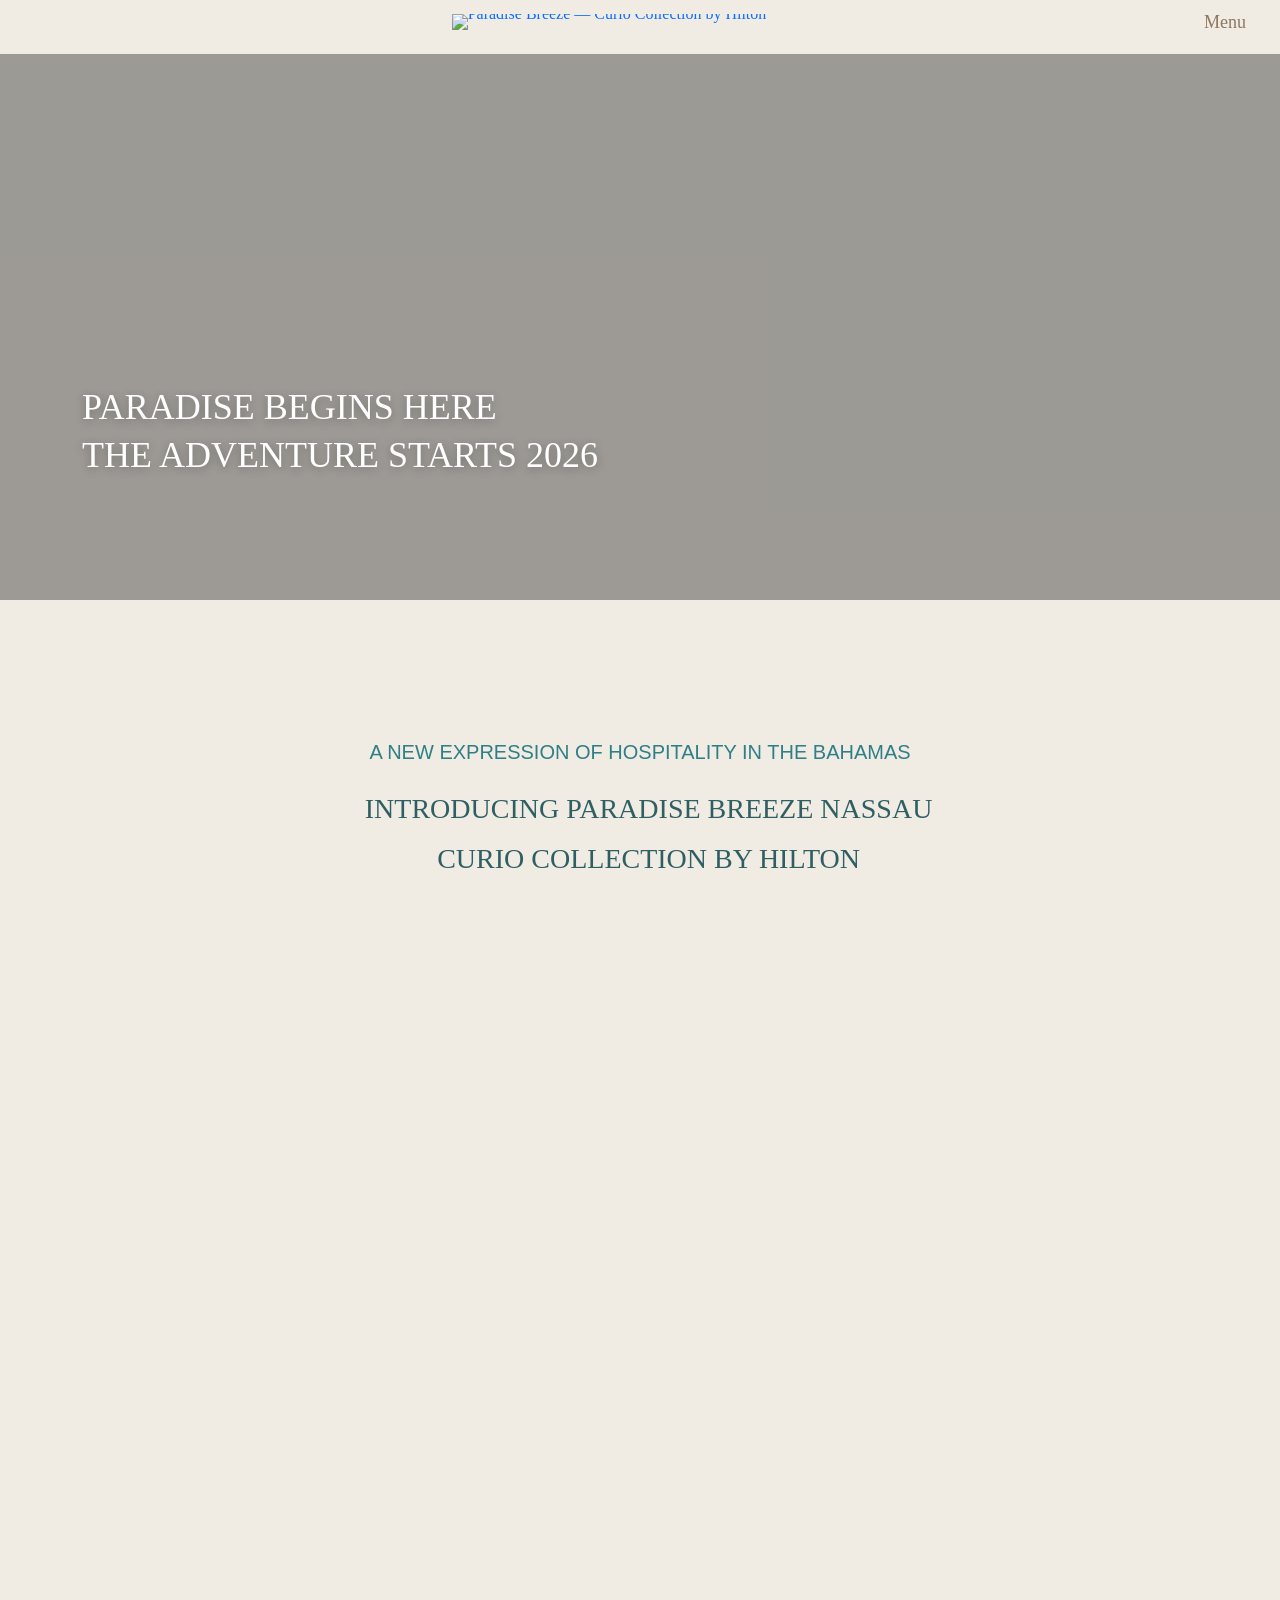
==== files/index.html @ acf9ae2b "fixed all" ====
<!DOCTYPE html>
<html lang="en">

<head>
    <meta charset="UTF-8">
    <meta name="viewport" content="width=device-width, initial-scale=1.0">
    <title>Paradise Breeze Nassau</title>

    <link href="https://cdn.jsdelivr.net/npm/bootstrap@5.3.0/dist/css/bootstrap.min.css" rel="stylesheet">
    <link href="https://cdn.jsdelivr.net/npm/bootstrap-icons@1.11.3/font/bootstrap-icons.css" rel="stylesheet">

    <link rel="preconnect" href="https://fonts.googleapis.com">
    <link rel="preconnect" href="https://fonts.gstatic.com" crossorigin>
    <link
        href="https://fonts.googleapis.com/css2?family=Cinzel:wght@400;700&family=Lato:wght@300;400;700&family=Playfair+Display:ital,wght@0,400;0,600;1,400&display=swap"
        rel="stylesheet">
    <link href="https://fonts.googleapis.com/css2?family=Public+Sans:wght@400;600&display=swap" rel="stylesheet">
    <link rel="stylesheet" href="https://cdn.jsdelivr.net/npm/bootstrap-icons/font/bootstrap-icons.css">
    <link href="https://fonts.googleapis.com/css2?family=Nunito:ital,wght@0,200..1000;1,200..1000&display=swap"
        rel="stylesheet">
    <link rel="stylesheet" href="styles.css">
    <style>
        @font-face {
            font-family: "TAN-Angleton";
            src: url("./fonts/TAN-Angleton-Regular.ttf") format("truetype");
            font-weight: 400;
            font-style: normal;
            font-display: swap;
        }

        html,
        body {
            /* font-family: 'Nunito'; */
            font-family: 'Neue Montreal', sans-serif;
            color: #69443C;
            margin: 0;
            padding: 0;
            background-color: #F0ECE4 !important;
        }

        .hero-section {
            position: relative;
            height: 800px;
            overflow: hidden;
        }

        .img-logo {
            height: 100px;
        }

        /* Video fills entire section */
        .hero-video {
            position: absolute;
            inset: 0;
            width: 100%;
            height: 100%;
            object-fit: cover;
            z-index: 1;


        }

        .hero-video::-webkit-media-controls {
            display: none !important;
        }

        .hero-video::-webkit-media-controls-play-button {
            display: none !important;
        }

        .hero-video::-webkit-media-controls-start-playback-button {
            display: none !important;
        }

        /* Overlay improves text readability */
        .hero-overlay {
            position: absolute;
            top: 0;
            left: 0;
            width: 100%;
            height: 100%;
            background: rgba(0, 0, 0, 0.35);
            z-index: 2;
        }

        .modal-form-heading {
            text-align: center;
            /* white-space: nowrap; */
            /* margin: 0 auto; */
        }

        @media (max-width: 767px) {
            .modal-form-heading {
                padding-left: 0 !important;
                padding-right: 0 !important;
                text-align: center;
            }
        }

        @media (max-width: 767px) {
            .modal-form-heading {
                padding: 0 !important;
                margin-left: auto;
                margin-right: auto;
                text-align: center;
                width: 100%;
                white-space: nowrap;
            }
        }

        /* Content stays above video */
        .hero-section .container {
            z-index: 3;
        }

        .hero-section {
            position: relative;
            height: 600px;
        }

        .hero-content {
            position: absolute;
            bottom: 20%;
            left: 0;
            right: 0;
            z-index: 3;
        }


        /* Headings styling */
        .hero-title {
            font-family: "TAN-Angleton";
            color: #fff;
            font-size: 36px;
            font-weight: 400;
            margin-bottom: 1px;
        }

        .hero-subtitle {
            color: #fff;
            font-size: 24px;
            font-weight: 400;
        }

        .sub-heading-small {
            font-family: 'Neue Montreal', sans-serif;
            font-weight: 300;
            font-style: normal;
            font-size: 20px;
            line-height: 120%;
            letter-spacing: 0%;
            text-align: center;
            text-transform: uppercase;
            color: #2F7F86;
            letter-spacing: 0px;
        }

        .main-heading-teal {
            font-family: "TAN-Angleton";
            font-weight: 400;
            font-style: Regular;
            font-size: 28px;
            line-height: 130%;
            letter-spacing: 0%;
            text-align: center;
            text-transform: uppercase;
            margin-left: 100px;
            width: 78%;

        }

        /* Intro H2: match Figma sequence + Tan - Angleton (if available) */
        .intro-heading-angleton {
            font-family: "TAN-Angleton", serif;
            font-size: 32px;
        }

        .intro-heading-angleton .intro-line1,
        .intro-heading-angleton .intro-line2,
        .intro-heading-angleton .intro-line3 {
            display: block;
            font-size: 32px;
        }

        /* Index-only: apply Tan-Angleton to homepage headings */
        #residences .card-title-teal,
        #hotel .card-title-teal,
        #amenities .card-title-teal,
        .selling-text-section .main-heading-teal-selling {
            font-family: "TAN-Angleton" !important;
            font-weight: 400 !important;
        }

        /* Keep homepage heading sizes same as before (font metrics differ) */
        .hero-title {
            font-size: 36px !important;
            line-height: 130% !important;
        }

        .intro-heading-angleton {
            font-size: 32px !important;
            line-height: 130% !important;
        }

        #residences .card-title-teal,
        #hotel .card-title-teal,
        #amenities .card-title-teal {
            font-size: 20px !important;
        }

        .selling-text-section .main-heading-teal-selling {
            font-size: 32px !important;
            line-height: 140% !important;
        }

        /* Mobile: compensate Tan-Angleton visual size */
        @media (max-width: 767px) {
            .hero-title {
                font-size: 1.7rem !important;
                line-height: 1.2 !important;
            }

            .selling-text-section .main-heading-teal-selling {
                font-size: 20px !important;
                line-height: 1.2 !important;
            }

            /* Intro block: same size as Residences / The Hotel / Amenities titles on mobile */
            .intro-section .intro-heading-angleton,
            .intro-section .main-heading-teal.intro-heading-angleton,
            .intro-heading-angleton,
            .intro-section .intro-heading-angleton .intro-line1,
            .intro-section .intro-heading-angleton .intro-line3,
            .intro-heading-angleton .intro-line1,
            .intro-heading-angleton .intro-line2,
            .intro-heading-angleton .intro-line3 {
                font-size: 20px !important;
                line-height: 1.3 !important;
            }
        }

        .body-text {
            font-family: 'Neue Montreal', sans-serif;
            font-weight: 400;
            font-style: Regular;
            font-size: 18px;
            line-height: 150%;
            letter-spacing: 0%;
            text-align: center;
            padding: 20px;

        }

        @media (max-width: 767px) {
            .body-text p {
                font-family: 'Neue Montreal', sans-serif;
                font-size: 15px;
                /* mobile readable */
                line-height: 1.4;
                /* airy like image */
                color: #69443C;
                font-weight: 400;
                letter-spacing: 0.2px;
                margin-bottom: 16px;
            }
        }

        .slider-image-area {
            position: relative;
        }

        /* Side navigation on the right */
        .side-nav {
            height: 100%;
            width: 0;
            position: fixed;
            z-index: 1000;
            top: 0;
            right: 0;
            background-color: #F0ECE4;
            overflow-x: hidden;
            transition: 0.4s ease;
            padding-top: 80px;
            box-shadow: -5px 0 20px rgba(0, 0, 0, 0.2);
        }

        .side-nav-content {
            margin-top: 60px;
            /* neeche lane ke liye */
            padding-right: 30px;
            /* right side shift */
            padding-left: 10px;
            /* thoda space left se */
        }



        .side-nav-content a {
            padding: 14px 20px;
            text-decoration: none;
            font-size: 18px;
            color: #69443C;
            display: block;
            text-align: right;
            font-family: 'Neue Montreal', sans-serif;
            transition: all 0.3s ease;
        }

        .side-nav-content a:hover {
            text-decoration: underline;
            /* Dark gray on hover, optional */
            background-color: rgba(255, 255, 255, 0.15);
            color: #4fa3a5;
            padding-right: 40px;
        }

        .side-nav-content a:active,

        /* Keyboard focus */
        .side-nav-content a:focus {
            background-color: rgba(255, 255, 255, 0.15);
            color: #69443C;
            text-decoration: underline;
        }

        .side-nav-content a:hover,
        .side-nav-content a:active,
        .side-nav-content a:focus,
        .side-nav-content a:focus-visible {
            text-decoration: underline;
            background-color: rgba(255, 255, 255, 0.15);
            color: #4fa3a5;
            padding-right: 40px;
        }

        /* Desktop: slightly tighter menu link spacing */
        @media (min-width: 768px) {
            .side-nav-content {
                margin-top: 48px;
                padding-right: 22px;
                padding-left: 8px;
            }

            .side-nav-content a {
                padding: 10px 16px;
                line-height: 1.35;
            }

            .side-nav-content a:hover,
            .side-nav-content a:active,
            .side-nav-content a:focus,
            .side-nav-content a:focus-visible {
                padding-right: 32px;
            }
        }

        .menu-btn {
            background: #ffffff;
            border: none;
            padding: 6px 14px;
            box-shadow: 0 8px 20px rgba(0, 0, 0, 0.25);
            cursor: pointer;
            font-size: 16px;
            font-family: 'Nunito', sans-serif;
        }

        .menu-btn.text-active {
            color: #d1b183;
        }

        .menu-btn.text-active {
            background: #fff;
        }


        .social-img-wrapper {
            width: 100%;
            height: 460px;
            border: 1px solid #CBBFAE;
            box-sizing: border-box;
        }

        .social-img {
            width: 100%;
            height: 100%;
            object-fit: cover;
            transition: transform 0.5s ease;
        }

        /* Overlay */
        .social-overlay {
            position: absolute;
            inset: 0;
            background-color: rgba(0, 0, 0, 0.4);
            opacity: 0;
            transition: opacity 0.3s ease;
            z-index: 2;
            top: 0;
            left: 0;
            right: 0;
            bottom: 0;
            width: 100%;
            height: 100%;
            display: flex;
            align-items: center;
            justify-content: center;
            padding-right: 80px;
        }

        /* Instagram Icon */
        .social-overlay i {
            font-size: 40px;
            color: #fff;
        }

        @media (min-width: 992px) {
            .social-img-wrapper:hover .social-overlay {
                opacity: 1;
            }
        }


        /* Hover Effects */
        .social-img-wrapper:hover .social-overlay {
            opacity: 1;
        }

        .social-img-wrapper:hover .social-img {
            transform: scale(1.05);
        }

        .social-img-wrapper {
            position: relative;
        }

        @media (max-width: 991px) {
            .social-overlay {
                opacity: 1;
                background: rgba(0, 0, 0, 0.25);
            }

            .social-overlay a {
                position: absolute;
                top: 50%;
                left: 50%;
                transform: translate(-50%, -50%);
                /* TRUE CENTER */
                display: flex;
                align-items: center;
                justify-content: center;
            }

            .social-overlay i {
                font-size: 2.2rem;
                color: #fff;
            }
        }


        @media (max-width: 991px) {
            .social-overlay {
                opacity: 1;
                /* always visible on mobile */
                background: rgba(0, 0, 0, 0.25);
                /* optional soft overlay */
            }

            .social-overlay i {
                font-size: 2.2rem;
                color: #fff;
            }
        }



        .paradise-modal {
            border-radius: 8px;
            padding-top: 20px;
        }

        .paradise-title {
            color: #4fa3a5;
            font-weight: 500;
            letter-spacing: 1px;
        }

        .form-control,
        .form-select {
            border: none;
            border-bottom: 1px solid #9cced0;
            border-radius: 0;
        }

        .form-control:focus,
        .form-select:focus {
            box-shadow: none;
            border-bottom-color: #4fa3a5;
        }

        .paradise-submit {
            border: 1px solid #d2a679;
            color: #d2a679;
            background: transparent;
            text-transform: uppercase;
        }

        .paradise-submit:hover {
            background: #d2a679;
            color: #fff;
        }

        .form-modal {
            padding-top: 20px;
            padding-bottom: 20px;
        }

        @media (min-width: 767.98px) {
            .custom-arrows.right-aligned {
                left: auto;
                right: 40px;
            }
        }

        .social-scroll-wrapper .row.gx-4 {
            --bs-gutter-x: 0.75rem;
            gap: 0.75rem 0.75rem;
        }

        @media (max-width: 767.98px) {

            .hero-title {
                font-weight: 400;
                font-style: normal;
                font-size: 20px !important;
                line-height: 110.00000000000001%;
                letter-spacing: 0%;
                text-transform: uppercase;

            }

            .btn-custom-outline {
                padding: 15px 10px;
                margin-top: 0px;
                font-size: 13px;
                letter-spacing: 1px;
            }

            .main-heading-teal {
                 font-family: "TAN-Angleton";
                font-weight: 400;
                font-style: normal;
                font-size: 28px;
                line-height: 130%;
                letter-spacing: 0%;
                text-align: center;
                text-transform: uppercase;
                margin-left: 20px;
                width: 90%;

            }

            .main-heading-teal,
            .main-heading-teal span {
                 font-family: "TAN-Angleton";
            }

            .sub-heading-small {
                font-weight: 400;
                font-style: normal;
                font-size: 20px !important;
                line-height: 120%;
                letter-spacing: 0%;
                text-align: center;
                text-transform: uppercase;

            }

            .overlay.mobile-only {
                position: fixed;
                top: var(--header-height, 72px);
                /* below header */
                left: 0;
                width: 100%;
                height: calc(100vh - var(--header-height, 72px));
                background: #fff;
                z-index: 1050;
                display: none;
            }

            .overlay.mobile-only.active {
                display: block;
            }

            .overlay-content {
                display: flex;
                flex-direction: column;
                align-items: center;
                height: 100%;
                margin-top: 100px;
            }

            .overlay-content a {
                font-size: 20px;
                color: #000;
                text-decoration: none;
            }

            .slider-wrapper {
                flex-direction: column;
            }

            .slider-image-area,
            .slider-text-card {
                width: 100%;
            }

            .slider-text-card {
                margin-top: 0px;
                /* 🔑 spacing after image */
                padding: 20px;
            }

            .carousel-indicators.custom-dots {
                top: auto;
                /* IMPORTANT: reset top */
                bottom: 10px;
                /* move to bottom */
                left: auto;
                right: 10px;
                transform: none;
                margin: 0;
            }

            .custom-arrows.right-aligned {
                right: 40px;
            }

            .custom-arrows {
                position: absolute;
                bottom: 10px;
                left: 15px;
                display: flex;
                gap: 10px;
                z-index: 20;
            }


            .carousel-indicators.custom-dots button {
                margin: 0 4px;
                /* horizontal spacing */
            }

            .social-scroll-wrapper {
                overflow-x: auto;
                scroll-snap-type: x mandatory;
                -webkit-overflow-scrolling: touch;
            }

            .social-scroll-wrapper .row {
                flex-wrap: nowrap;
                margin-left: 0;
                margin-right: 0;
            }

            .social-scroll-wrapper .col-12 {
                flex: 0 0 100%;
                max-width: 100%;
                scroll-snap-align: start;
            }

            /* Hide scrollbar */
            .social-scroll-wrapper::-webkit-scrollbar {
                display: none;
            }

            .social-p {
                padding: 0px;
            }

            .social-img-wrapper {
                height: 352px;
            }

            .site-logo {
                height: 80px;
            }

            .site-header .container-fluid {
                padding-left: 10px !important;
                padding-right: 10px !important;
            }

            .main-heading-teal-selling {
                font-family: "TAN-Angleton" !important;
                font-weight: 500;
                font-style: Medium;
                font-size: 32px;
                line-height: 140%;
                letter-spacing: 0%;
                text-align: center;
                text-transform: uppercase;

            }

            .sub-heading-teal-selling {
                font-family: 'Neue Montreal', sans-serif;
                font-weight: 400;
                font-style: normal;
                font-size: 20px;
                line-height: 140%;
                letter-spacing: 0%;
                text-transform: uppercase;


            }

            /* Hero section must use viewport height on mobile */
            .hero-section {
                position: relative;
                overflow: hidden;
                height: 400px;
                max-height: 60vh;
            }

            /* Background video fix for iOS / Android */
            .hero-video {
                position: absolute;
                top: 0;
                left: 0;
                width: 100%;
                height: 100%;
                object-fit: cover;
                z-index: 1;
            }

            /* Overlay always above video */
            .hero-overlay {
                position: absolute;
                inset: 0;
                background: rgba(0, 0, 0, 0.35);
                z-index: 2;
            }

            /* Content must not be absolutely positioned on mobile */
            .hero-content {
                position: relative;
                z-index: 3;
                padding-bottom: 2rem;
                text-align: center;
            }

            /* Ensure Bootstrap container stacks correctly */
            .hero-section .container {
                position: relative;
                z-index: 3;
            }

            /* Typography scaling for mobile */
            .hero-title {
                font-size: 1.8rem;
                line-height: 1.2;
            }

            .card-title-teal {
                margin-bottom: 15px;
            }


            .slider-section-container {
                padding-bottom: 10px;
                padding-top: 10px;
            }

            .intro-section {
                padding: 0px 20px;
                padding-top: 20px;
                padding-bottom: 10px;
            }

            .body-text {
                padding-left: 0px;
                padding-right: 0px;
            }

            .form-section {
                padding-left: 0px;
                padding-right: 0px;
            }

            .hero-content {
                position: absolute;
                bottom: 0%;
                left: 0;
                right: 0;
                z-index: 3;
                text-align: left;
            }



        }

        @media(min-width: 2040px) {
            .central-head-text {
                width: 50%;
            }

            .hero-section {
                position: relative;
                height: 100%;
            }
        }

        /* Homepage header — matches brand bar (phone + social | centered logo stack | menu) */
        body.page-home {
            padding-top: 108px;
        }

        body.page-home .hero-section {
            margin-top: 0 !important;
        }

        .site-header--cream {
            background-color: #F0ECE4 !important;
            min-height: 0;
            height: auto !important;
            padding-top: 10px;
            padding-bottom: 10px;
        }

        .site-header--cream .header-inner {
            position: relative;
            min-height: 0;
            gap: 0.65rem;
        }

        .site-header--cream .header-contact {
            gap: 0;
        }

        .site-header--cream .header-phone {
            color: #8E7761;
            text-decoration: none;
            font-family: 'Lato', sans-serif;
            font-size: 0.9375rem;
            font-weight: 400;
            white-space: nowrap;
        }

        .site-header--cream .header-phone:hover {
            color: #5A8E94;
        }

        .site-header--cream .header-contact-divider {
            display: inline-block;
            width: 1px;
            height: 18px;
            background: #B8926A;
            margin: 0 14px;
            flex-shrink: 0;
        }

        .site-header--cream .header-social {
            gap: 14px;
        }

        .site-header--cream .header-social a {
            color: #8E7761;
            font-size: 1.15rem;
            line-height: 1;
        }

        .site-header--cream .header-social a:hover {
            color: #5A8E94;
        }

        /* Plain “f” mark — no circle (Bootstrap’s bi-facebook is a filled badge) */
        .site-header--cream .header-social a.header-social-fb {
            display: inline-flex;
            align-items: center;
            line-height: 0;
        }

        .site-header--cream .header-social-fb-svg {
            display: block;
            height: 1.05em;
            width: calc(1.05em * 320 / 512);
            flex-shrink: 0;
        }

        .site-header--cream .header-brand-stack {
            display: inline-block;
            line-height: 0;
            text-align: center;
        }

        .site-header--cream .header-main-logo {
            display: block;
            height: auto;
            width: auto;
            max-height: 78px;
            max-width: min(380px, 52vw);
            object-fit: contain;
        }

        /* Header menu button: text (Menu / Close) */
        .site-header--cream .hamburger-btn {
            font-family: 'Public Sans', sans-serif;
            font-size: 18px;
            font-weight: 400;
            letter-spacing: 0;
            text-transform: none;
            color: #8E7761 !important;
            padding: 8px 10px;
            background: transparent !important;
            box-shadow: none !important;
            border: 0 !important;
        }

        .site-header--cream .hamburger-btn .menu-label {
            display: inline !important;
        }

        .site-header--cream .hamburger-btn .close-label {
            display: none !important;
        }

        .site-header--cream .hamburger-btn.active .menu-label {
            display: inline !important;
        }

        .site-header--cream .hamburger-btn.active .close-label {
            display: none !important;
        }

        /* Mobile: slightly smaller Menu text */
        @media (max-width: 767px) {
            .site-header--cream .hamburger-btn {
                font-size: 14px;
                padding: 4px 6px;
            }
        }

        /* Mobile: tighten side-nav spacing + text size */
        @media (max-width: 767px) {
            .side-nav {
                padding-top: 56px;
            }

            .side-nav-content {
                margin-top: 12px;
                padding-right: 6px;
                padding-left: 0;
            }

            .side-nav-content a {
                font-size: 15px;
                line-height: 1.25;
                padding: 5px 4px;
            }

            /* Don’t expand padding on hover/focus on mobile (keeps text tight) */
            .side-nav-content a:hover,
            .side-nav-content a:active,
            .side-nav-content a:focus,
            .side-nav-content a:focus-visible {
                padding-right: 4px !important;
            }
        }

        /* Safety: if any global hamburger span styles apply, neutralize */
        .site-header--cream .hamburger-btn span {
            background: none !important;
            width: auto !important;
            height: auto !important;
            margin: 0 !important;
            position: static !important;
            opacity: 1 !important;
            transform: none !important;
        }

        /* Index-only: slider text (Residences / Hotel / Amenities) color */
        #residences .slider-text-card,
        #hotel .slider-text-card,
        #amenities .slider-text-card {
            color: #2B2B2B;
        }

        #residences .slider-text-card .card-text,
        #hotel .slider-text-card .card-text,
        #amenities .slider-text-card .card-text,
        #amenities .slider-text-card .amenities-list,
        #amenities .slider-text-card .amenities-list li {
            color: #2B2B2B !important;
        }

        /* Index-only: slider text-card background (Residences / Hotel / Amenities) */
        #residences .slider-text-card,
        #hotel .slider-text-card,
        #amenities .slider-text-card {
            background-color: #F6F1EA !important;
        }

        /* Index-only: reduce Amenities block height to match above sections */
        #amenities .slider-text-card {
            padding-top: 45px;
            padding-bottom: 40px;
        }

        #amenities .amenities-list {
            margin-bottom: 10px;
        }

        #amenities .amenities-list li {
            margin-bottom: 6px;
            line-height: 1.25;
        }

        #amenities .amenities-list li::marker {
            color: #2B2B2B;
            font-size: 1.15em;
        }

        /* styles.css uses custom bullets via ::before */
        #amenities .amenities-list li::before {
            color: #2B2B2B !important;
        }

        /* Index-only: make inner slider section background match body */
        #residences.slider-section-container,
        #hotel.slider-section-container,
        #amenities.slider-section-container {
            background-color: #F0ECE4 !important;
        }

        /* Index-only: intro section background match body */
        .intro-section {
            background-color: #F0ECE4;
        }

        /* Index-only: intro paragraph text color */
        .intro-section .body-text p {
            color: #2B2B2B !important;
        }

        /* Index-only: Public Sans for body text (not headings) */
        body.page-home :is(p, li, .card-text, .amenities-list li, .footer a, .footer p, .footer li) {
            font-family: 'Public Sans', sans-serif !important;
            font-weight: 400;
        }

        /* Index-only: button text color (no hover changes) */
        .btn-gold-link,
        .btn.btn-gold-link,
        .btn-gold-link1,
        .btn-outline-gold {
            color: #2F5F63 !important;
        }

        /* Index-only: all button text uses Public Sans */
        :is(.btn-gold-link, .btn.btn-gold-link, .btn-gold-link1, .btn-outline-gold, .btn-custom-outline, .submit-btn) {
            font-family: 'Public Sans', sans-serif !important;
        }

        /* Index-only: keep button hover text white */
        .btn-gold-link:hover,
        .btn.btn-gold-link:hover {
            color: #fff !important;
        }

        /* Index-only: default arrow color */
        .arrow-color {
            color: #D88C7A !important;
        }

        /* Index-only: on hover, arrow becomes white too */
        :is(.btn-gold-link, .btn.btn-gold-link, .btn-custom-outline, .btn-outline-gold):hover .arrow-color {
            color: #fff !important;
        }

        /* Index-only: CONTACT SALES hover text white */
        .btn-outline-gold:hover {
            color: #fff !important;
        }

        /* Index-only: modal submit button matches other buttons */
        .submit-btn {
            border: 1px solid #D4B278;
            color: #2F5F63 !important;
            background: transparent;
            text-transform: uppercase;
            letter-spacing: 2px;
            font-family: 'Public Sans', sans-serif;
            font-size: 14px;
            padding: 12px 30px;
            border-radius: 0;
            transition: all 0.3s ease;
        }

        .submit-btn .arrow-color {
            color: #D88C7A !important;
            font-size: 1.7em;
            line-height: 1;
            margin-left: 8px;
        }

        .submit-btn:hover {
            background-color: #3395A0;
            border-color: #3395A0;
            color: #fff !important;
        }

        .submit-btn:hover .arrow-color {
            color: #fff !important;
        }

        /* Index-only: bigger arrows inside buttons/links */
        :is(.btn-gold-link, .btn.btn-gold-link, .btn-custom-outline, .btn-outline-gold) .arrow-color {
            display: inline-block;
            font-size: 1.55em;
            line-height: 1;
            margin-left: 6px;
            transform: translateY(1px);
        }

        /* Contact popup (#paradiseFormModal): match index heading font + teal */
        #paradiseFormModal .form-heading.modal-form-heading {
            color: #2F5F63 !important;
            font-family: "TAN-Angleton", serif !important;
            font-weight: 400 !important;
            font-size: 20px !important;
            line-height: 1.25 !important;
        }

        /* Contact popup (#paradiseFormModal): modal background */
        #paradiseFormModal .modal-content {
            background-color: #F6F1EA !important;
        }

        /* Contact popup (#paradiseFormModal): input text color */
        #paradiseFormModal .form-input {
            color: #2B2B2B !important;
            border-bottom-color: #2F5F63 !important;
        }

        #paradiseFormModal .form-input:focus {
            border-bottom-color: #2F5F63 !important;
            outline: none;
            box-shadow: none;
        }

        /* Download popup (#downloadFormModal): heading matches index headings */
        #downloadFormModal .form-heading.modal-form-heading {
            color: #2F5F63 !important;
            font-family: "TAN-Angleton", serif !important;
            font-weight: 400 !important;
        }

        /* Download popup (#downloadFormModal): make heading responsive on mobile */
        @media (max-width: 767px) {
            #downloadFormModal .modal-form-heading {
                white-space: normal !important;
                text-wrap: balance;
                padding-left: 1rem !important;
                padding-right: 1rem !important;
                line-height: 1.2;
            }

            #downloadFormModal .form-heading-section {
                margin-left: 0 !important;
                margin-right: 0 !important;
            }
        }

        /* Index-only: social grid background match body */
        .social-grid-section {
            background-color: #F0ECE4;
        }

        /* Index-only: footer background */
        body.page-home .footer {
            background-color: #2F7F86 !important;
        }

        /* Index-only: selling text section background match header */
        .selling-text-section {
            background-color: #F0ECE4;
        }

        @media (max-width: 767px) {
            body.page-home {
                padding-top: 118px;
            }

            .site-header--cream {
                padding-top: 8px;
                padding-bottom: 8px;
            }

            .site-header--cream .header-inner {
                flex-direction: column;
                align-items: stretch;
                min-height: 0;
            }

            .site-header--cream .header-contact {
                justify-content: center;
                padding-right: 44px;
                padding-left: 8px;
            }

            .site-header--cream .header-menu-col {
                position: absolute;
                top: 8px;
                right: 12px;
            }

            .site-header--cream .header-logo-center {
                order: 1;
            }

            .site-header--cream .header-brand-stack {
                padding: 0 44px 4px;
            }

            .site-header--cream .header-main-logo {
                max-height: 60px;
                max-width: min(300px, 62vw);
            }

            .site-header--cream .header-phone {
                font-size: 0.875rem;
            }

            .site-header--cream .header-social a {
                font-size: 1.05rem;
            }
        }

        /* Desktop: fixed frame height (match Figma sections) */
        @media (min-width: 992px) {

            #residences .slider-image-area,
            #hotel .slider-image-area,
            #amenities .slider-image-area {
                height: 550px;
                overflow: hidden;
            }

            #residences .slider-image-area>img,
            #hotel .slider-image-area>img,
            #amenities .slider-image-area>img {
                width: 100%;
                height: 100%;
                display: block;
                object-fit: cover;
            }
        }

        
@media (max-width: 576px) {
    .mobile-menu-dialog {
        width: 280px;     
        max-width: 100%;    
        right: 0;         
        left: auto;       
        margin: 0;        
        padding: 0;      
    }
}
@media (max-width: 320px) {
    .mobile-menu-dialog {
        width: 100%;
    }
}
@media (min-width: 768px) {
    .mobile-menu {
        display: none !important;
    }
}

/* Extra Small Screens */
@media (max-width: 400px) {
    .mobile-menu-dialog {
        width: 80%; 
        max-width: 260px;
    }
}
@media (max-width: 768px) {
  .desktop-heading {
    padding-left: 1rem !important;
    padding-right: 1rem !important;
    font-size: 1.5rem; 
  }
}

@media (max-width: 767px) {
  .modal-form-heading {
    padding-left: 0 !important;
    padding-right: 0 !important;
    text-align: center;
  }
}
@media (max-width: 767px) {
  .modal-body .row {
    --bs-gutter-y: 1rem; 
  }

  .modal-body .row.mt-3 {
    margin-top: 0 !important;
  }
}
@media (max-width: 767px) {
  .form-heading-section {
    margin-left: -4rem;
    margin-right: -4rem;
    text-align: center;
    padding-top: 0;
  }
}
@media (max-width: 767px) {
  .modal-form-heading {
    padding: 0 !important;
    margin-left: auto;
    margin-right: auto;
    text-align: center;
    width: 100%;
     white-space: nowrap;   
  }
}

@media (max-width: 400px) {
  .form-heading-section,
  .form-input-section {
    padding-left: 0;
    padding-right: 0;
    margin-left: auto;
    margin-right: auto;
  }

  .modal-form-heading {
    text-align: center;
    white-space: nowrap;
    margin: 0 auto;
  }

  .form-input-section input,
  .form-input-section select,
  .form-input-section textarea {
    width: 100%;
  }
}

@media (max-width: 400px) {
  .modal-body {
    padding-left: 0;
    padding-right: 0;
  }

  .modal-body .row {
    margin-left: 0;
    margin-right: 0;
  }

  .form-heading-section,
  .form-input-section {
    padding-left: 0.75rem;
    padding-right: 0.75rem;
    margin-left: auto;
    margin-right: auto;
  }

  .modal-form-heading {
    text-align: center;
    margin: 0 auto;
  }
}


/* Center form on mobile */
@media (max-width: 767px) {
  #downloadFormModal .modal-body {
    padding-left: 1.5rem !important;
    padding-right: 1.5rem !important;
    display: flex;
    flex-direction: column;
    align-items: center;
  }

  #downloadFormModal .modal-body form {
    width: 100%;
    max-width: 100%;
  }

  .form-heading-section {
    margin-left: 0;
    margin-right: 0;
    width: 100%;
  }

   .form-heading-section-top-p {
    padding-top: 1.5rem;
    padding-bottom: 1.5rem;
  }

  .modal-form-heading {
    padding-left: 0 !important;
    padding-right: 0 !important;
  }

  /* Center form rows */
  #downloadFormModal .row {
    margin-left: 0 !important;
    margin-right: 0 !important;
    width: 100%;
  }

  #downloadFormModal .col-12 {
    padding-left: 0.75rem;
    padding-right: 0.75rem;
  }
}

@media (max-width: 400px) {
  #downloadFormModal .modal-body {
    padding-left: 1rem !important;
    padding-right: 1rem !important;
  }
}

@media (min-width: 992px) {
  .story-name-section {
    padding-bottom: 40px !important; 
  }

  .form-heading-section {
    margin-top: 20px !important;
    padding-top: 0 !important;
  }
}

.form-input {
    width: 100%;
    padding: 10px;
    margin-bottom: 20px;
    
}
select.form-input {
    padding-bottom: 15px;
}



@media (max-width: 767px) {
  .story-name-section {
    padding-bottom: 1.5rem !important;
  }

  .form-heading-section {
    margin-top: 0.5rem !important;
    padding-top: 0.5rem !important;
  }

  .form-heading {
    margin-top: 0 !important;
  }

}

#downloadFormModal .modal-dialog {
    max-width: 1100px;
    margin: auto; 
}

#downloadFormModal .modal-content {
    background: #ffffff !important;
    color: #000;
}
#downloadFormModal .modal-body {
    padding-top: 1.2rem !important;
    padding-bottom: 2.2rem !important;
    padding-left: 5rem !important;
    padding-right: 5rem !important;
}

#downloadFormModal .modal-body {
    background: #ffffff;
}

    </style>
</head>

<div class="modal fade" id="downloadFormModal" tabindex="-1" aria-hidden="true">
    <div class="modal-dialog modal-xl modal-dialog-centered modal-dialog-scrollable">
        <div class="modal-content contact-modal">

            <!-- Close Button -->
            <div class="modal-header border-0">
                <button type="button" class="btn-close" data-bs-dismiss="modal"></button>
            </div>

            <div class="modal-body px-5">

                <div class="form-heading-section form-heading-section-top-p" style="padding-top:0.5rem;">
                    <h2 class="form-heading modal-form-heading desktop-heading"
                        style="margin-top:0.25rem; padding-left: 10rem; padding-right: 10rem; text-align: center; width: 100%;">
                        ACCESS EXCLUSIVE INFORMATION
                    </h2>

                </div>

                <form action="paradise.php" method="post" target="_blank">

                    <!-- Hidden File -->
                    <input type="hidden" name="download_file" id="downloadFile">

                    <!-- ROW 1 -->
                    <div class="row g-4">
                        <div class="col-lg-6 col-md-6 col-12">
                            <input type="text" name="first_name" class="form-input" placeholder="First Name*" required>
                        </div>

                        <div class="col-lg-6 col-md-6 col-12">
                            <input type="text" name="last_name" class="form-input" placeholder="Last Name*" required>
                        </div>
                    </div>

                    <!-- ROW 2 -->
                    <div class="row g-4 mt-3">
                        <div class="col-lg-6 col-md-6 col-12">
                            <input type="email" name="email" class="form-input" placeholder="Email*" required>
                        </div>

                        <!-- PHONE -->
                        <div class="col-lg-6 col-md-6 col-12">
                            <div style="display:flex; gap:8px;">
                                <select name="country_code" class="form-input country-code" required>
                                    <option value="+1">+1 (US)</option>
                                    <option value="+1">+1 (CA)</option>

                                    <option value="+7">+7 (RU)</option>
                                    <option value="+7">+7 (KZ)</option>

                                    <option value="+20">+20 (EG)</option>
                                    <option value="+27">+27 (ZA)</option>
                                    <option value="+30">+30 (GR)</option>
                                    <option value="+31">+31 (NL)</option>
                                    <option value="+32">+32 (BE)</option>
                                    <option value="+33">+33 (FR)</option>
                                    <option value="+34">+34 (ES)</option>
                                    <option value="+36">+36 (HU)</option>
                                    <option value="+39">+39 (IT)</option>

                                    <option value="+40">+40 (RO)</option>
                                    <option value="+41">+41 (CH)</option>
                                    <option value="+43">+43 (AT)</option>
                                    <option value="+44">+44 (UK)</option>
                                    <option value="+45">+45 (DK)</option>
                                    <option value="+46">+46 (SE)</option>
                                    <option value="+47">+47 (NO)</option>
                                    <option value="+48">+48 (PL)</option>
                                    <option value="+49">+49 (DE)</option>

                                    <option value="+51">+51 (PE)</option>
                                    <option value="+52">+52 (MX)</option>
                                    <option value="+53">+53 (CU)</option>
                                    <option value="+54">+54 (AR)</option>
                                    <option value="+55">+55 (BR)</option>
                                    <option value="+56">+56 (CL)</option>
                                    <option value="+57">+57 (CO)</option>
                                    <option value="+58">+58 (VE)</option>

                                    <option value="+60">+60 (MY)</option>
                                    <option value="+61">+61 (AU)</option>
                                    <option value="+62">+62 (ID)</option>
                                    <option value="+63">+63 (PH)</option>
                                    <option value="+64">+64 (NZ)</option>
                                    <option value="+65">+65 (SG)</option>
                                    <option value="+66">+66 (TH)</option>

                                    <option value="+81">+81 (JP)</option>
                                    <option value="+82">+82 (KR)</option>
                                    <option value="+84">+84 (VN)</option>
                                    <option value="+86">+86 (CN)</option>

                                    <option value="+90">+90 (TR)</option>
                                    <option value="+91">+91 (IN)</option>
                                    <option value="+1" selected>+1 (BS)</option>
                                    <option value="+92">+92 (PK)</option>
                                    <option value="+93">+93 (AF)</option>
                                    <option value="+94">+94 (LK)</option>
                                    <option value="+95">+95 (MM)</option>
                                    <option value="+98">+98 (IR)</option>

                                    <option value="+212">+212 (MA)</option>
                                    <option value="+213">+213 (DZ)</option>
                                    <option value="+216">+216 (TN)</option>
                                    <option value="+218">+218 (LY)</option>

                                    <option value="+220">+220 (GM)</option>
                                    <option value="+221">+221 (SN)</option>
                                    <option value="+222">+222 (MR)</option>
                                    <option value="+223">+223 (ML)</option>
                                    <option value="+224">+224 (GN)</option>
                                    <option value="+225">+225 (CI)</option>
                                    <option value="+226">+226 (BF)</option>
                                    <option value="+227">+227 (NE)</option>
                                    <option value="+228">+228 (TG)</option>
                                    <option value="+229">+229 (BJ)</option>

                                    <option value="+230">+230 (MU)</option>
                                    <option value="+231">+231 (LR)</option>
                                    <option value="+232">+232 (SL)</option>
                                    <option value="+233">+233 (GH)</option>
                                    <option value="+234">+234 (NG)</option>
                                    <option value="+235">+235 (TD)</option>
                                    <option value="+236">+236 (CF)</option>
                                    <option value="+237">+237 (CM)</option>
                                    <option value="+238">+238 (CV)</option>
                                    <option value="+239">+239 (ST)</option>

                                    <option value="+240">+240 (GQ)</option>
                                    <option value="+241">+241 (GA)</option>
                                    <option value="+242">+242 (CG)</option>
                                    <option value="+243">+243 (CD)</option>
                                    <option value="+244">+244 (AO)</option>
                                    <option value="+245">+245 (GW)</option>
                                    <option value="+246">+246 (IO)</option>
                                    <option value="+248">+248 (SC)</option>
                                    <option value="+249">+249 (SD)</option>

                                    <option value="+251">+251 (ET)</option>
                                    <option value="+252">+252 (SO)</option>
                                    <option value="+253">+253 (DJ)</option>
                                    <option value="+254">+254 (KE)</option>
                                    <option value="+255">+255 (TZ)</option>
                                </select>

                                <input type="tel" name="phone" class="form-input" placeholder="Phone Number*"
                                    pattern="^[0-9]{7,15}$" title="Only digits allowed, 7–15 digits" minlength="7"
                                    maxlength="15" required>
                            </div>
                        </div>

                    </div>

                    <!-- SUBMIT -->
                    <div class="submit-wrapper">
                        <button type="submit" class="submit-btn">
                            SUBMIT <span class="arrow-color">→</span>
                        </button>
                    </div>

                </form>


            </div>
        </div>
    </div>
</div>


<body class="page-home">
    <div id="myNav" class="side-nav">
        <div class="side-nav-content">
            <!-- <a href="./paradise-on-earth.html" onclick="toggleNav()">Paradise On Earth</a> -->
            <a href="#residences" onclick="toggleNav()">Residences</a>
            <a href="#hotel" onclick="toggleNav()">The Hotel</a>
            <a href="#amenities" onclick="toggleNav()">Amenities</a>
            <a href="#selling"onclick="toggleNav()">
                Contact Us
            </a>
        </div>
    </div>
    <nav class="navbar fixed-top site-header site-header--cream" aria-label="Primary">
        <div class="container-fluid px-3 px-lg-4 position-relative">
            <div class="header-inner d-flex align-items-center w-100">
                <div class="header-contact d-flex align-items-center flex-shrink-0">
                    <!-- <a href="tel:+12424541232" class="header-phone">242.454.1232</a> -->
                    <!-- <span class="header-contact-divider" aria-hidden="true"></span> -->
                    
                    </div>
                </div>
                <div class="header-logo-center flex-grow-1 d-flex justify-content-center px-2">
                    <a href="./index.html" class="text-decoration-none d-inline-block header-brand-stack">
                        <img src="images/home-logo.png"
                            alt="Paradise Breeze — Curio Collection by Hilton" class="header-main-logo img-fluid">
                    </a>
                </div>
                <div class="header-menu-col flex-shrink-0">
                    <button id="menuBtn" type="button" class="menu-trigger hamburger-btn border-0 bg-transparent"
                        onclick="toggleNav()" aria-label="Open menu">
                        <span class="menu-label">Menu</span>
                        <span class="close-label">Close</span>
                    </button>
                </div>
            </div>
        </div>
    </nav>

    <section class="hero-section d-flex align-items-end">

        <!-- Background Video -->
        <video class="hero-video" autoplay muted loop playsinline webkit-playsinline>
            <source src="images/homepage.mp4" id="videoSource" type="video/mp4">
            Your browser does not support the video tag.
        </video>

        <!-- Optional dark overlay for text contrast -->
        <div class="hero-overlay"></div>

        <!-- Content -->
        <div class="hero-content">
            <div class="container">
                <div class="row">
                    <div class="col-lg-8 col-md-8">
                        <h1 class="hero-title">PARADISE BEGINS HERE</h1>
                        <h2 class="hero-title">THE ADVENTURE STARTS 2026</h2>
                    </div>
                </div>
            </div>
        </div>

    </section>

    <section class="intro-section">
        <div class="container-fluid">
            <div class="row justify-content-center">
                <div class="col-lg-10 col-xl-9 text-center central-head-text">
                    <h4 class="sub-heading-small">A NEW EXPRESSION OF HOSPITALITY IN THE BAHAMAS</h4>
                    <h2 class="main-heading-teal intro-heading-angleton">
                        <span class="intro-line1">INTRODUCING PARADISE BREEZE NASSAU</span>
                        <span class="intro-line3">CURIO COLLECTION BY HILTON</span>
                    </h2>

                    <div class="body-text">
                        <p>Nestled along the stunning Bahamian coastline, Paradise Breeze is a modern sanctuary designed to offer both hotel guests
                        and residence owners the perfect balance of vibrant adventure and unparalleled relaxation. Surrounded by breathtaking
                        ocean views and coastal landscapes, this hybrid resort located on West Bay St., Nassau, Bahamas, will offer 117
                        elegantly appointed suites and 8 exclusive penthouses.</p>
                        <p>Paradise Breeze will be home to multiple dining destinations, including a rooftop signature restaurant and a pool
                        restaurant, as well as over 4000 square feet of versatile event space, a spectacular infinity pool, curated social
                        lounges and engaging activities for children of all ages. For those seeking wellness and rejuvenation, the resort will
                        offer a state-of-the-art fitness center with squash and padel courts, a yoga and relaxation garden, along with
                        our signature hydrotherapy spa.</p>
                        <p>From its thoughtfully curated amenities to its beautiful ocean views, this beachfront resort and residences will
                        seamlessly blend refined elegance with the vibrant spirit of the Bahamas, making every moment feel like paradise.
                        Now selling.</p>
                    </div>
                    <a href="#" class="btn-custom-outline" data-bs-toggle="modal" data-bs-target="#paradiseFormModal">
                        OWN A PIECE OF PARADISE <span class="arrow-color"> &rarr; </span>
                    </a>
                </div>
            </div>
        </div>
    </section>

    <section id="residences" class="slider-section-container container">
        <div class="container-fluid ">
            <div class="slider-wrapper position-relative">
                <div class="slider-image-area">
                    <img src="images/slider11.png" class="d-block w-100" alt="Living Room">
                </div>
                <div class="slider-text-card">
                    <h3 class="card-title-teal">RESIDENCES</h3>
                    <p class="card-text card-text-1">The Residences at Paradise Breeze, Curio Collection by Hilton<sup class="tm">™</sup>,
                        present a truly exceptional real estate opportunity—the first Curio Collection by Hilton<sup class="tm">™</sup> in the
                        Bahamas.
                        Owners may choose to enjoy their residence privately or participate in a professionally managed
                        rental program. Regardless of participation, all owners enjoy full access to the resort’s
                        amenities and receive Hilton Honors<sup class="tm">™</sup> Gold Status. </p>
                    <a href="#" class="btn-gold-link" data-bs-toggle="modal" data-bs-target="#paradiseFormModal">
                        JOIN THE FAMILY <span class="arrow-color">&rarr;</span>
                    </a>
                </div>
            </div>
        </div>
    </section>

    <section id="hotel" class="container slider-section-container bg-light-gray">
        <div class="container-fluid ">
            <div class="slider-wrapper position-relative d-flex flex-row-reverse align-items-center">
                <div class="slider-image-area">
                    <img src="images/slider21.png" class="d-block w-100" alt="Lounge">
                </div>
                <div class="slider-text-card text-card-left">
                    <h3 class="card-title-teal">THE HOTEL</h3>
                    <p class="card-text">Paradise Breeze, Curio Collection by Hilton<sup class="tm">™</sup>, offers a thoughtful and
                        contemporary approach to hospitality in Nassau. We curate a modern sanctuary, where
                        architecture, culture, and experience come together in a way that feels natural and unforced.
                        Each moment is shaped by intention, from spaces that invite connection to experiences rooted in
                        the spirit of the island.</p>
                    <button class="btn btn-gold-link" data-bs-toggle="modal" data-bs-target="#paradiseFormModal">LEARN MORE <span class="arrow-color"> &rarr;</span></button>
                </div>
            </div>
        </div>
    </section>

    <section id="amenities" class="container slider-section-container">
        <div class="container-fluid ">
            <div class="slider-wrapper position-relative">
                <div class="slider-image-area">
                    <img src="images/1.png" class="d-block w-100" alt="Bar">
                </div>
                <div class="slider-text-card">
                    <h3 class="card-title-teal">AMENITIES</h3>
                    <ul class="amenities-list">
                        <li>Paradise Lobby Café and Curated Market</li>
                        <li>Signature Rooftop Restaurant</li>
                        <li>Pool Terrace Restaurant</li>
                        <li>Poolside Cocktail and Smoothie Bar</li>
                        <li>State-of-the-Art Hydrotherapy Spa</li>
                        <li>RPR Fitness and Wellness Club</li>
                        <li>Padel and Squash Courts</li>
                        <li>Library and Co-Working Lounge</li>
                        <li>Indoor-Outdoor Event Space</li>
                        <li>Kids' Playground and Outdoor Game Area</li>
                        <li>Yoga and Meditation Spaces</li>
                        <li>Dog Wash Station</li>
                    </ul>
                    <button class="btn btn-gold-link" data-bs-toggle="modal" data-bs-target="#paradiseFormModal">JOIN
                        THE FAMILY <span class="arrow-color"> &rarr;</span></button>
                </div>
            </div>
        </div>
    </section>

    <section id="selling" class="selling-text-section">
        <div class="container text-center">
            <h4 class="sub-heading-teal-selling">SELLING NOW</h4>
            <h2 class="main-heading-teal-selling mb-4">OWN A PIECE OF PARADISE</h2>

            <a href="#" class="btn-outline-gold" data-bs-toggle="modal" data-bs-target="#paradiseFormModal">
                CONTACT SALES <span class="arrow-color">&rarr;</span>
            </a>
        </div>
    </section>

    <section class="social-grid-section">
        <div class="container-fluid px-lg-5">
            <div class="social-block">
                <img src="images/Frame 59.png" class="img-fluid" alt="insta username">
            </div>

            <div class="social-scroll-wrapper">
                <div class="flex-nowrap d-flex social-scroll">

                    <div class="col-10 col-md-6 col-lg-3 social-col">
                        <div class="social-img-wrapper position-relative overflow-hidden">
                            <img src="images/Instagram.png" class="img-fluid w-100 social-img" alt="Instagram">

                            <div class="social-overlay d-flex align-items-center justify-content-center">
                                <a href="https://www.instagram.com/paradisebreezebahamas/" target="_blank">
                                    <i class="bi bi-instagram"></i>
                                </a>
                            </div>
                        </div>
                    </div>

                    <div class="col-10 col-md-6 col-lg-3 social-col">
                        <div class="social-img-wrapper position-relative overflow-hidden">
                            <img src="images/Instagram (1).png" class="img-fluid w-100 social-img" alt="Instagram">
                            <div class="social-overlay d-flex align-items-center justify-content-center">
                                <a href="https://www.instagram.com/paradisebreezebahamas/" target="_blank">
                                    <i class="bi bi-instagram"></i>
                                </a>
                            </div>
                        </div>
                    </div>

                    <div class="col-10 col-md-6 col-lg-3 social-col">
                        <div class="social-img-wrapper position-relative overflow-hidden">
                            <img src="images/Instagram (2).png" class="img-fluid w-100 social-img" alt="Instagram">
                            <div class="social-overlay d-flex align-items-center justify-content-center">
                                <a href="https://www.instagram.com/paradisebreezebahamas/" target="_blank">
                                    <i class="bi bi-instagram"></i>
                                </a>
                            </div>
                        </div>
                    </div>

                    <div class="col-10 col-md-6 col-lg-3 social-col">
                        <div class="social-img-wrapper position-relative overflow-hidden">
                            <img src="images/Instagram (3).png" class="img-fluid w-100 social-img" alt="Instagram">
                            <div class="social-overlay d-flex align-items-center justify-content-center">
                                <a href="https://www.instagram.com/paradisebreezebahamas/" target="_blank">
                                    <i class="bi bi-instagram"></i>
                                </a>
                            </div>
                        </div>
                    </div>

                </div>

            </div>

        </div>
    </section>

    <footer class="footer">
        <div class="container">
            <div class="row footer-row">
                <div class="col-12 col-md-4 footer-left">
                    <img src="images/Frame 22.png" alt="Paradise Breeze Logo" class="img-fluid footer-logo">
                </div>
                <div class="col-12 col-md-3 ms-md-auto right-col">
                    <p><a href="mailto:info@paradisebreeze.com"
                            style="color: #fff;text-decoration: none;">info@paradisebreeze.com</a></p>
                    <p>www.paradisebreeze.com</p>
                    <p>West Bay Street, Nassau, Bahamas</p>
                </div>
                <div class="col-12 col-md-3 ms-md-auto right-col right-gap">
                    <p>
                        <a href="https://www.instagram.com/paradisebreezebahamas?utm_source=ig_web_button_share_sheet&igsh=ZDNlZDc0MzIxNw=="
                            target="_blank" rel="noopener noreferrer" style="color: #fff; text-decoration: none;">
                            Instagram
                        </a>
                    </p>

                    <p>
                        <a href="https://www.facebook.com/share/1BsF1JqySu/?mibextid=wwXIfr" target="_blank"
                            rel="noopener noreferrer" style="color: #fff; text-decoration: none;">
                            Facebook
                        </a>
                    </p>

                    <p>
                        <a href="https://www.linkedin.com/company/paradise-breeze/" target="_blank"
                            rel="noopener noreferrer" style="color: #fff;text-decoration: none;">
                            LinkedIn
                        </a>
                    </p>
                </div>

                <div class="col-12 col-md-2 footer-right">
                    <img src="images/logo-footer.png" alt="logo footer" class="img-fluid">
                </div>
            </div>
            <div class="footer-inner">

            </div>

            <div class="footer-bottom">
                <p class="footer-copyright">© 2026 Paradise Breeze - All Rights Reserved</p>

                <div class="footer-links">
                    <a href="./privacy-policy.html">Privacy Policy</a>
                    <span>|</span>
                    <a href="./terms-and-conditions.html">Terms & Conditions</a>
                    <span>|</span>
                    <a href="./legal-disclaimer.html">Legal Disclaimer</a>
                </div>
            </div>
    </footer>
    <!---form modal-->
    <div class="modal fade" id="paradiseFormModal" tabindex="-1" aria-hidden="true">
        <div class="modal-dialog modal-xl modal-dialog-centered modal-dialog-scrollable">
            <div class="modal-content">

                <!-- Close Button -->
                <!-- MODAL HEADER (FIX) -->
                <div class="modal-header border-0">
                    <button type="button" class="btn-close" data-bs-dismiss="modal" aria-label="Close"></button>
                </div>

                <div class="modal-body px-5">

                    <!-- ===== YOUR ORIGINAL CODE (UNCHANGED) ===== -->

                    <div class="form-heading-section">
                        <h2 class="form-heading modal-form-heading text-center"
                            style="text-align: center; text-wrap: balance;">
                            BE THE FIRST TO RECEIVE NEWS AND UPDATES FROM <br>
                            PARADISE BREEZE HOTEL &amp; RESIDENCES <br>
                            IN NASSAU, THE BAHAMAS
                        </h2>
                    </div>

                    <form action="send-form.php" method="post">
                        <section class="form-section form-modal">
                            <div class=""></div>
                            <!-- FORM ROW 1 -->
                            <div class="row g-4">
                                <div class="col-lg-4 col-md-4 col-12">
                                    <input type="text" name="first_name" class="form-input" placeholder="First Name *"
                                        required>
                                </div>
                                <div class="col-lg-4 col-md-4 col-12">
                                    <input type="text" name="last_name" class="form-input" placeholder="Last Name*"
                                        required>
                                </div>
                                <div class="col-lg-4 col-md-4 col-12">
                                    <input type="text" name="email" class="form-input" placeholder="Email*" required>
                                </div>
                            </div>


                            <!-- FORM ROW 2 -->
                            <div class="row g-4 mt-3 form-col-margin">
                                <div class="col-lg-4 col-md-4 col-12">
                                    <input type="text" name="phone" class="form-input" placeholder="Phone*" required>
                                </div>
                                <div class="col-lg-4 col-md-4 col-12">
                                    <select name="desired_residence_type" class="form-input">
                                        <option value="" disabled selected hidden>Desired Residence Type</option>
                                        <option value="Studio">Studio</option>
                                        <option value="2-Bedroom Suite">2-Bedroom Suite</option>
                                        <option value="3-Bedroom Suite">3-Bedroom Suite</option>
                                        <option value="4-Bedroom Penthouse">4-Bedroom Penthouse</option>
                                        <option value="5-Bedroom Penthouse">5-Bedroom Penthouse</option>

                                    </select>
                                </div>
                                <div class="col-lg-4 col-md-4 col-12">
                                    <select name="country" class="form-input" required>
                                        <option value="" disabled selected hidden>Select Country*</option>

                                        <option value="Afghanistan">Afghanistan</option>
                                        <option value="Albania">Albania</option>
                                        <option value="Algeria">Algeria</option>
                                        <option value="Andorra">Andorra</option>
                                        <option value="Angola">Angola</option>
                                        <option value="Antigua and Barbuda">Antigua and Barbuda</option>
                                        <option value="Argentina">Argentina</option>
                                        <option value="Armenia">Armenia</option>
                                        <option value="Australia">Australia</option>
                                        <option value="Austria">Austria</option>
                                        <option value="Azerbaijan">Azerbaijan</option>

                                        <option value="Bahamas">Bahamas</option>
                                        <option value="Bahrain">Bahrain</option>
                                        <option value="Bangladesh">Bangladesh</option>
                                        <option value="Barbados">Barbados</option>
                                        <option value="Belarus">Belarus</option>
                                        <option value="Belgium">Belgium</option>
                                        <option value="Belize">Belize</option>
                                        <option value="Benin">Benin</option>
                                        <option value="Bhutan">Bhutan</option>
                                        <option value="Bolivia">Bolivia</option>
                                        <option value="Bosnia and Herzegovina">Bosnia and Herzegovina</option>
                                        <option value="Botswana">Botswana</option>
                                        <option value="Brazil">Brazil</option>
                                        <option value="Brunei">Brunei</option>
                                        <option value="Bulgaria">Bulgaria</option>
                                        <option value="Burkina Faso">Burkina Faso</option>
                                        <option value="Burundi">Burundi</option>

                                        <option value="Cambodia">Cambodia</option>
                                        <option value="Cameroon">Cameroon</option>
                                        <option value="Canada">Canada</option>
                                        <option value="Cape Verde">Cape Verde</option>
                                        <option value="Central African Republic">Central African Republic</option>
                                        <option value="Chad">Chad</option>
                                        <option value="Chile">Chile</option>
                                        <option value="China">China</option>
                                        <option value="Colombia">Colombia</option>
                                        <option value="Comoros">Comoros</option>
                                        <option value="Costa Rica">Costa Rica</option>
                                        <option value="Croatia">Croatia</option>
                                        <option value="Cuba">Cuba</option>
                                        <option value="Cyprus">Cyprus</option>
                                        <option value="Czech Republic">Czech Republic</option>

                                        <option value="Denmark">Denmark</option>
                                        <option value="Djibouti">Djibouti</option>
                                        <option value="Dominica">Dominica</option>
                                        <option value="Dominican Republic">Dominican Republic</option>

                                        <option value="Ecuador">Ecuador</option>
                                        <option value="Egypt">Egypt</option>
                                        <option value="El Salvador">El Salvador</option>
                                        <option value="Equatorial Guinea">Equatorial Guinea</option>
                                        <option value="Eritrea">Eritrea</option>
                                        <option value="Estonia">Estonia</option>
                                        <option value="Eswatini">Eswatini</option>
                                        <option value="Ethiopia">Ethiopia</option>

                                        <option value="Fiji">Fiji</option>
                                        <option value="Finland">Finland</option>
                                        <option value="France">France</option>

                                        <option value="Gabon">Gabon</option>
                                        <option value="Gambia">Gambia</option>
                                        <option value="Georgia">Georgia</option>
                                        <option value="Germany">Germany</option>
                                        <option value="Ghana">Ghana</option>
                                        <option value="Greece">Greece</option>
                                        <option value="Grenada">Grenada</option>
                                        <option value="Guatemala">Guatemala</option>
                                        <option value="Guinea">Guinea</option>
                                        <option value="Guyana">Guyana</option>

                                        <option value="Haiti">Haiti</option>
                                        <option value="Honduras">Honduras</option>
                                        <option value="Hungary">Hungary</option>

                                        <option value="Iceland">Iceland</option>
                                        <option value="India">India</option>
                                        <option value="Indonesia">Indonesia</option>
                                        <option value="Iran">Iran</option>
                                        <option value="Iraq">Iraq</option>
                                        <option value="Ireland">Ireland</option>
                                        <option value="Israel">Israel</option>
                                        <option value="Italy">Italy</option>

                                        <option value="Jamaica">Jamaica</option>
                                        <option value="Japan">Japan</option>
                                        <option value="Jordan">Jordan</option>

                                        <option value="Kazakhstan">Kazakhstan</option>
                                        <option value="Kenya">Kenya</option>
                                        <option value="Kuwait">Kuwait</option>

                                        <option value="Latvia">Latvia</option>
                                        <option value="Lebanon">Lebanon</option>
                                        <option value="Liberia">Liberia</option>
                                        <option value="Lithuania">Lithuania</option>
                                        <option value="Luxembourg">Luxembourg</option>

                                        <option value="Malaysia">Malaysia</option>
                                        <option value="Maldives">Maldives</option>
                                        <option value="Mexico">Mexico</option>
                                        <option value="Monaco">Monaco</option>
                                        <option value="Morocco">Morocco</option>

                                        <option value="Nepal">Nepal</option>
                                        <option value="Netherlands">Netherlands</option>
                                        <option value="New Zealand">New Zealand</option>
                                        <option value="Nigeria">Nigeria</option>
                                        <option value="Norway">Norway</option>

                                        <option value="Oman">Oman</option>

                                        <option value="Pakistan">Pakistan</option>
                                        <option value="Panama">Panama</option>
                                        <option value="Peru">Peru</option>
                                        <option value="Philippines">Philippines</option>
                                        <option value="Poland">Poland</option>
                                        <option value="Portugal">Portugal</option>

                                        <option value="Qatar">Qatar</option>

                                        <option value="Romania">Romania</option>
                                        <option value="Russia">Russia</option>

                                        <option value="Saudi Arabia">Saudi Arabia</option>
                                        <option value="Singapore">Singapore</option>
                                        <option value="South Africa">South Africa</option>
                                        <option value="South Korea">South Korea</option>
                                        <option value="Spain">Spain</option>
                                        <option value="Sri Lanka">Sri Lanka</option>
                                        <option value="Sweden">Sweden</option>
                                        <option value="Switzerland">Switzerland</option>

                                        <option value="Thailand">Thailand</option>
                                        <option value="Turkey">Turkey</option>

                                        <option value="Ukraine">Ukraine</option>
                                        <option value="United Arab Emirates">United Arab Emirates</option>
                                        <option value="United Kingdom">United Kingdom</option>
                                        <option value="United States">United States</option>
                                        <option value="Uruguay">Uruguay</option>

                                        <option value="Vietnam">Vietnam</option>

                                        <option value="Yemen">Yemen</option>

                                        <option value="Zambia">Zambia</option>
                                        <option value="Zimbabwe">Zimbabwe</option>

                                    </select>
                                </div>


                            </div>

                            <!-- FORM ROW 3 -->
                            <!-- FORM ROW 3 -->
                            <div class="row g-4 mt-3 form-col-margin">
                                <div class="col-lg-4 col-md-4 col-12">
                                    <select name="contact_preference" class="form-input">
                                        <option value="" disabled selected hidden>Contact Preference</option>
                                        <option value="Any">Any</option>
                                        <option value="Email">Email</option>
                                        <option value="Phone Call">Phone Call</option>
                                        <option value="Text Message">Text Message</option>
                                        <option value="Whatsapp Message">Whatsapp Message</option>
                                    </select>
                                </div>
                                <div class="col-lg-4 col-md-4 col-12">
                                    <select name="heard_about" class="form-input" required>
                                        <option value="" disabled selected hidden>How did you hear about us?*</option>
                                        <option value="Curio Collection by Hilton">Curio Collection by Hilton</option>
                                        <option value="Online Search">Online Search</option>
                                        <option value="Press">Press</option>
                                        <option value="Signage">Signage</option>
                                        <option value="Social Media">Social Media</option>
                                        <option value="Other">Other</option>
                                    </select>
                                </div>
                                <div class="col-lg-4 col-md-4 col-12">
                                    <select name="broker" class="form-input" required>
                                        <option value="" disabled selected hidden>Are you a broker?*</option>
                                        <option value="Yes">Yes</option>
                                        <option value="No">No</option>

                                    </select>
                                </div>
                            </div>

                            <!-- CHECKBOXES -->


                            <!-- SUBMIT BUTTON -->
                            <div class="submit-wrapper">
                                <button type="submit" class="submit-btn">
                                    SUBMIT <span class="arrow-color">→</span>
                                </button>
                            </div>

                </div>
                </section>
                </form>

                <!-- ===== END YOUR ORIGINAL CODE ===== -->

            </div>
        </div>
    </div>
    </div>
    <script>
        const video = document.getElementById('heroVideo');
        const source = document.getElementById('videoSource');

        // Check if mobile
        if (window.innerWidth <= 767) {
            source.src = 'images/homepage.mp4'; // Compressed mobile version
        } else {
            source.src = 'images/homepage.mp4'; // Full quality desktop version
        }

        video.load();
    </script>

    <script src="https://cdn.jsdelivr.net/npm/bootstrap@5.3.0/dist/js/bootstrap.bundle.min.js"></script>
    <script>
        document.addEventListener("DOMContentLoaded", function () {
            const video = document.querySelector(".hero-video");
            if (video) {
                video.muted = true;
                video.play().catch(() => {
                    console.log("Autoplay blocked by browser");
                });
            }
        });
    </script>

    <script>
        function isNavOpen(navEl) {
            return navEl && navEl.style.width && navEl.style.width !== "0px" && navEl.style.width !== "0";
        }

        function closeNav() {
            const nav = document.getElementById("myNav");
            const btn = document.getElementById("menuBtn");
            if (!nav || !btn) return;

            nav.style.width = "0";
            btn.classList.remove("active");
            btn.setAttribute("aria-label", "Open menu");
        }

        function openNav() {
            const nav = document.getElementById("myNav");
            const btn = document.getElementById("menuBtn");
            if (!nav || !btn) return;

            // Smaller panel on mobile
            const w = window.innerWidth <= 767 ? "175px" : "250px";
            nav.style.width = w;
            btn.classList.add("active");
            btn.setAttribute("aria-label", "Close menu");
        }

        function toggleNav() {
            const nav = document.getElementById("myNav");
            if (!nav) return;

            if (isNavOpen(nav)) closeNav();
            else openNav();
        }

        // Close on outside click + on Escape
        document.addEventListener("click", function (e) {
            const nav = document.getElementById("myNav");
            const btn = document.getElementById("menuBtn");
            if (!nav || !btn) return;
            if (!isNavOpen(nav)) return;

            const clickedInsideNav = nav.contains(e.target);
            const clickedMenuBtn = btn.contains(e.target);
            if (!clickedInsideNav && !clickedMenuBtn) {
                closeNav();
            }
        });

        document.addEventListener("keydown", function (e) {
            if (e.key === "Escape") closeNav();
        });
    </script>
    <script>
        function openDownloadModal(file) {
            document.getElementById("downloadFile").value = file;
            new bootstrap.Modal(document.getElementById("downloadFormModal")).show();
        }
    </script>
    
    
    
    <script>
        document.addEventListener("DOMContentLoaded", function () {
            const toggleLink = document.querySelector(".see-floor-plans");
            const sublist = document.querySelector(".floor-plans-sublist");
            const icon = toggleLink.querySelector("i");

            toggleLink.addEventListener("click", function (e) {
                e.preventDefault(); // prevent page jump

                sublist.classList.toggle("show");

                // Toggle icon direction
                if (sublist.classList.contains("show")) {
                    icon.classList.remove("bi-chevron-up");
                    icon.classList.add("bi-chevron-down");
                } else {
                    icon.classList.remove("bi-chevron-down");
                    icon.classList.add("bi-chevron-up");
                }
            });
        });
    </script>
    <script>
        document.addEventListener("DOMContentLoaded", function () {
            const currentPage = window.location.pathname.split("/").pop();

            document.querySelectorAll(".mobile-nav a").forEach(link => {
                const linkPage = link.getAttribute("href").split("/").pop();

                if (linkPage === currentPage) {
                    link.classList.add("active");
                } else {
                    link.classList.remove("active");
                }
            });
        });
    </script>


</body>

</html>
---- files/styles.css ----
/* ============================================
   Paradise Breeze - Custom Styles (Bootstrap Enhanced)
   ============================================ */

/* Variables */
/* ========================
   GLOBAL

     /* All body text - Neue Montreal */

                 @font-face {
                   font-family: 'Ogg Unlicensed Trial';
                   src: url('./fonts/Ogg-Regular-Trial.otf') format('truetype');
                   font-weight: 400;
                   font-style: normal;
                 }

                 @font-face {
                 font-family: 'Neue Montreal';
                 src: url('./fonts/NeueMontreal-Regular.otf') format('truetype');
                font-weight: 400;
                font-style: normal;
                }

                 @font-face {
                   font-family: "TAN-Angleton";
                   src: url("./fonts/TAN-Angleton-Regular.ttf") format("truetype");
                   font-weight: 400;
                   font-style: normal;
                   font-display: swap;
                 }
     body {
       font-family: 'Neue Montreal';
     }
  
     h1,
     h2,
     h3,
     h5,
     h6,
     .heading-h1-style,
     .heading-h2-style,
     .heading-h3-style {
       font-family: 'Ogg Unlicensed Trial';
     }
  
     p,
     span,
     a,
     h4,
     li,
     div {
       font-family: 'Neue Montreal';
     }
body {
    font-family: 'Neue Montreal';
    color: #69443C;
    margin: 0; padding: 0;
    background-color: #FFFFFF ;
}

/* Trademark symbol styling (small + raised, like Figma) */
sup.tm {
  font-size: 0.6em;
  line-height: 0;
  vertical-align: super;
}
input::placeholder {
  color: #69443C; 
  opacity: 1; 
}
.arrow-color{
  color: #D4B278;
}
.social-col{
  padding-left: 20px;
}

/* ========================
   HEADER
======================== */
.site-header {
    height: 110px;
    z-index: 1050;
    background-color: #F5F5F5;
   
}
.navbar {
  border: 0 !important;
  box-shadow: none !important;
}
.site-logo { height: 70px; width: auto; }
.brand-title {
    font-family: 'Cinzel', serif; font-size: 2rem;
    color: #4a9191; font-weight: 400;
}
.brand-tagline {
    font-family: 'Lato', sans-serif; font-size: 0.65rem;
    color: #C4B298; letter-spacing: 3px; text-transform: uppercase; margin-top: 5px;
}
.menu-trigger {
    font-family: 'Lato', sans-serif; font-size: 1.1rem;
    color: #5c554e; cursor: pointer; transition: 0.3s;
}
.menu-trigger:hover { color: #C4B298; }
.menu-trigger.text-active { color: #5c554e; }

/* ========================
   OVERLAY MENU
======================== */
.overlay {
    height: 0; width: 100%; position: fixed; z-index: 1040; top: 0; left: 0;
    background-color: white; overflow-y: hidden; transition: 0.5s; opacity: 0;
}
.overlay-content {
    position: relative;  width: 100%; text-align: right; padding-right: 5%;
      height: 800px;
    background-color: #F5F5F5;
    padding-top: 10%;
}
.overlay a {
    padding: 10px; text-decoration: none; color: #5c554e;
    display: block; transition: 0.3s; 
    font-family: Nunito;
font-weight: 400;
font-style: normal;
font-size: 20px;
letter-spacing: 0%;


}
.overlay a:hover { color: #4a9191; }

/* ========================
   HERO SECTION
======================== */
.hero-section {
    margin-top: 110px; height: 85vh; width: 100%; position: relative;
    /* background-image: url('images/first.png'); */
    background-size: cover; background-position: center;
}
.hero-overlay {
    position: absolute; top: 0; left: 0; right: 0; bottom: 0;
    background: linear-gradient(to bottom, rgba(0,0,0,0.1), rgba(0,0,0,0.4)); z-index: 1;
}
.hero-text-wrapper { margin-bottom: 60px; }
.hero-title {
    font-family: 'Cinzel', serif; font-size: 3.5rem; color: white;
    margin-bottom: 1px; text-shadow: 0 2px 10px rgba(0,0,0,0.3);
}
.hero-subtitle {
    font-family: 'Cinzel', serif; font-size: 2rem; color: white;
    font-weight: 400; text-shadow: 0 2px 10px rgba(0,0,0,0.3);
}

/* ========================
   INTRO SECTION
======================== */
.intro-section {
    background-color: #F5F5F5;
    padding: 140px 70px 80px 70px;
}
.sub-heading-small {
    font-family: 'Public Sans', sans-serif; font-size: 0.85rem; letter-spacing: 2px;
    font-weight: 700; color: #5c554e; text-transform: uppercase; margin-bottom: 20px;
}
@media (max-width: 768px) {
  .sub-heading-small {
    max-width: 100%;
    line-height: 1.3;
  }

  .sub-heading-small::after {
    content: "";
    display: block;
  }
}
.main-heading-teal {
    font-family: "TAN-Angleton"; color: #2F5F63;
    line-height: 1.4; font-weight: 400; margin-bottom: 40px;
}

        .main-heading-teal,
        .main-heading-teal span {
          font-family: "TAN-Angleton";
        }

/* Homepage only: set INTRODUCING / CURIO lines to 32px */
.intro-section .intro-heading-angleton .intro-line1,
.intro-section .intro-heading-angleton .intro-line3 {
    font-size: 28px;
    line-height: 1.8;
}

/* Desktop: keep these 2 lines unbroken */
@media (min-width: 992px) {
  .intro-section .intro-heading-angleton .intro-line1,
  .intro-section .intro-heading-angleton .intro-line3 {
    white-space: nowrap;
  }
}
@media (max-width: 767px) {
  .main-heading-teal {
    font-family: "TAN-Angleton";
    font-size: 1.4rem;
    line-height: 1.3;
    margin-bottom: 24px;
  }

            .main-heading-teal,
            .main-heading-teal span {
              font-family: "TAN-Angleton";
            }

  .main-heading-teal .nowrap-text {
    white-space: nowrap;
    /* FORCE single line */
  font-family: "TAN-Angleton";
    display: inline-block;
  }
}
.body-text p {
    font-family: 'Neue Montreal', sans-serif; font-size: 18px; line-height: 1.8;
    color: #69443C; font-weight: 400; margin-bottom: 25px;
}
.btn-custom-outline {
    display: inline-block; border: 1px solid #D4B278; color: #2F5F63;
    text-decoration: none; border-radius: 0; padding: 15px 35px;
    font-size: 16px; letter-spacing: 2px; text-transform: uppercase;
    margin-top: 30px; transition: all 0.3s ease;
}
.btn-custom-outline:hover {
    background-color: #3395A0; color: white; border-color: #3395A0;
}
/* Outer wrapper for the button */
.btn-wrapper {
  display: inline-block;
  padding: 3px;
  /* Border thickness */
  background-color: #3395A0;
  border: 2px solid transparent;
  transition: all 0.3s ease;
  margin-top: 30px;
}

.btn-wrapper:hover {
  background-color: white;
  border: 2px solid #3395A0;
  /* Golden border */
}

/* Inner button */
.btn-custom-new {
  display: inline-block;
  border: 1px solid #3395A0;
  color: white;
  text-decoration: none;
  border-radius: 0;
  padding: 5px 20px;
    font-size: 14px;
  letter-spacing: 2px;
  text-transform: uppercase;
  transition: all 0.3s ease;
  margin: 0;
  /* Remove margin from button */
}

.btn-wrapper:hover .btn-custom-new {
  background-color: #3395A0;
  /* Full golden background */
  color: white;
  border-color: #3395A0;
}
.footer-logo{
  height: 52px;
  width: 246px;
  

}
/* ========================
   SLIDER SECTIONS
======================== */
.slider-section-container {
    padding: 80px 0;
    background-color: #F5F5F5;
    overflow: hidden;
}
.bg-light-gray { background-color: #F8F7F5; }

.slider-wrapper {
    max-width: 1440px; margin: 0 auto; position: relative;
    display: flex; align-items: center;
}

.slider-image-area { width: 75%; position: relative; }
.slider-image-area img {
    width: 100%; height: 700px; /* Fixed Height */
    object-fit: cover;
}

.slider-text-card {
    position: absolute; width: 40%; background-color: white;
     box-shadow: 0 10px 30px rgba(0,0,0,0.1);
    z-index: 10; top: 50%; transform: translateY(-50%); right: 5%;

    padding-left: 40px;
    padding-right: 40px;
    padding-top: 45px;
    padding-bottom: 40px;
}
.text-card-left { right: auto; left: 5%; }

/* Dots & Arrows */
.custom-dots {
    position: absolute; top: 30px; left: 40px; right: auto; bottom: auto; margin: 0; display: flex; gap: 8px;
}
.custom-dots.right-aligned { left: auto; right: 40px; }
.custom-dots button {
    width: 10px !important; height: 10px !important; border-radius: 50%;
    background-color: rgba(255,255,255,0.6) !important; border: none; opacity: 1 !important; transition: 0.3s;
}
.custom-dots button.active { background-color: #4a9191 !important; }

.custom-arrows {
    position: absolute; bottom: 30px; left: 40px; display: flex; gap: 10px; z-index: 20;
}.custom-arrows.right-aligned { right: 40px; }

.arrow-btn {
    width: 50px; height: 50px; background-color: white; border: none; color: #5c554e;
    font-size: 1.2rem; cursor: pointer; display: flex; align-items: center; justify-content: center;
}
.arrow-btn:hover { background-color: #f0f0f0; color: #C4B298; }
.arrow-btn {
  transition: none !important;
}

.arrow-btn:active,
.arrow-btn:focus {
  transform: none !important;
  box-shadow: none !important;
}

/* Content Typography */
.card-title-teal {
    font-family: 'Neue Montreal', sans-serif; color: #2F5F63; letter-spacing: 2px;
    font-size: 20px; text-transform: uppercase; margin-bottom: 25px;
}

.card-text { font-family: 'Neue Montreal', sans-serif;
  /* font-family: Nunito; */
      font-weight: 400;
      font-style: normal;
      font-size: 16px;
      line-height: 150%;
      letter-spacing: 0%;
      margin-bottom: 20px;
      color: #69443C;

   
 }
 .card-text-1{
 letter-spacing: 0.1px;
 }
 .slider-text-card-3{
  position: absolute; width: 40%; background-color: white;
     box-shadow: 0 10px 30px rgba(0,0,0,0.1);
    z-index: 10; top: 50%; transform: translateY(-50%); right: 5%;
     width: 530px;
    height: 476px;
    padding-left: 40px;
    padding-right: 40px;
    padding-top: 45px;
    padding-bottom: 40px;

 }
.btn-gold-link {
    text-decoration: none; color: #5c554e; border: 1px solid #D4B278;
    padding: 12px 30px; text-transform: uppercase; letter-spacing: 2px;
    font-size: 0.8rem; transition: 0.3s; display: inline-block;
}
.btn-gold-link:hover {     background-color: #3395A0;
    color: white;
    border-color: #3395A0;
}

.amenities-list { list-style: none; padding: 0; margin-bottom: 30px; }
.amenities-list li {
    font-size: 16px; color: #69443C; margin-bottom: 10px; position: relative; padding-left: 15px; line-height: 100%;
}
.amenities-list li::before { content: "•"; color: #69443C; position: absolute; left: 0; font-weight: bold; }

/* ========================
   SELLING TEXT SECTION
======================== */
.sub-heading-teal-selling
{
font-family: 'Public Sans', sans-serif;
font-weight: 400;
font-style: Regular;
font-size: 24px;
line-height: 140%;
letter-spacing: 0%;
text-transform: uppercase;
color:#2F7F86 ;
}
.main-heading-teal-selling{
  font-family: "TAN-Angleton";
  font-weight: 500;
  font-style: Medium;
  font-size: 32px;
  line-height: 110.00000000000001%;
  letter-spacing: 0%;
  text-transform: uppercase;
  color:#2F5F63 ;



}
.selling-text-section {
    padding: 100px 70px 80px 70px;
    background-color: #F5F5F5;
}

.btn-outline-gold {
    display: inline-flex; align-items: center; text-decoration: none; text-transform: uppercase;
    color: #2F5F63; border: 1px solid #C4B298; padding: 12px 30px; font-size: 0.8rem;
    letter-spacing: 2px; margin-top: 20px; transition: 0.3s;
}
.btn-outline-gold:hover { background-color: white; color: white; }

/* ========================
   SOCIAL GRID SECTION (NEW)
======================== */
.social-grid-section {
    padding: 80px 0 140px 0; /* Exact padding from image specs */
    background-color: #F5F5F5;
    text-align: center;
}

.social-block { 
    display: flex; justify-content: center; align-items: center; 
    margin-bottom: 40px; /* Space between text and grid */
}
.social-text { font-size: 0.9rem; letter-spacing: 2px; color: #5c554e; text-transform: uppercase; }

/* Tall Image Layout */
.social-img-wrapper {
    height: 520px; /* Force exact tall height */
    width: 100%;
    overflow: hidden;
    position: relative;
}
.social-img-wrapper img {
    width: 100%;
    height: 460px;
    object-fit: cover;
    transition: transform 0.5s ease;
}
.social-img-wrapper img:hover {
    transform: scale(1.05);
}
.social-col a {
    color: #fff;
    margin-left: 80px;
    display: inline-block;
}

.social-col a:visited {
    color: #fff;
}

.social-col a:hover,
.social-col a:focus {
    color: #fff;
    text-decoration: underline; /* optional */
}
.social-col a,
.social-col a:hover,
.social-col a:focus,
.social-col a:visited {
    color: #fff;
    text-decoration: none;
}


/* ========================
   FOOTER
======================== */
.site-footer { background-color: #358d97; padding: 60px 0 20px 0; color: white; }


/* Mobile Responsive */
@media (max-width: 992px) {
    .slider-wrapper { flex-direction: column !important; }
    .slider-image-area img { height: 200px; } 
    .slider-image-area { width: 100%; }
    .slider-text-card {
        position: relative; width: 90%; right: auto; left: auto; top: auto;
        transform: none; margin-top: -50px; margin-bottom: 30px; margin-left: auto; margin-right: auto;
    }
    .intro-section { padding: 60px 20px; }
    .selling-text-section { padding: 60px 20px; }
    .social-grid-section { padding: 40px 20px 60px 20px; }
    .social-img-wrapper { height: 400px; } /* Smaller height on mobile */
}
:root {
    --teal: #3A9E9E;
    --gold: #B8A06A;
    --dark: #222222;
    --gray: #6B6B6B;
}

/* Base Styles */

/* HOME HERO SECTION */
.home-hero {
  height: 800px;                     /* REQUIRED HEIGHT */
  width: 100%;
  position: relative;
  background-image: url("images/first.png"); 
  background-size: cover;
  background-position: center center;
  background-repeat: no-repeat;
 

/* Optional dark overlay for readability */
.home-hero::before {
  content: "";
  position: absolute;
  inset: 0;
  
}

/* Content */
.home-hero-content {
  position: relative;               /* overlay ke upar lane ke liye */
  color: #ffffff;
   display: flex;
  align-items: flex-end;
  
}

/* Main heading */
.home-hero-content h1 {
  /* font-family: "Playfair Display", serif; */
  font-family: 'Neue Montreal', sans-serif;
  letter-spacing: 0.2px;
  text-transform: uppercase;
  margin-bottom: 0.6rem;
  font-size: 48px;
  

  align-items: flex-end;
}
}

/* Sub heading */
.home-hero-content h2 {
  font-family: 'Neue Montreal', sans-serif;
  font-size: 0.95rem;
  letter-spacing: 0.25em;
  text-transform: uppercase;
  font-weight: 400;
}
/* GOLD OUTLINE BUTTON – Figma Style */
.btn-outline-gold {
  display: inline-flex;
  align-items: center;
  gap: 12px;

  padding: 14px 36px;
  border: 1px solid #d2b48c;           /* gold border */
  background: transparent;

font-family: 'Neue Montreal', sans-serif;
  font-size: 0.75rem;
  letter-spacing: 0.18em;
  text-transform: uppercase;
  text-decoration: none;

  color: #6d5f55;
  transition: all 0.25s ease;
}

/* Arrow inside button */
.btn-outline-gold .arrow {
  font-size: 1rem;
  line-height: 1;
}

/* Hover state */
.btn-outline-gold:hover {
  background-color: #3395A0;
    color: white;
    border-color: #3395A0;
}
/* SECTION SPACING */
.residences-section {
  padding-top: 110px;
  padding-bottom: 110px;
  background-color: #f5f3ef;
}

/* SLIDER WRAPPER */
.res-slider {
  position: relative;
  overflow: hidden;
  background: #000;
}

/* SLIDER TRACK */
.res-slider-track {
  display: flex;
  width: 400%;                
  transform: translateX(0);
  transition: transform 0.5s ease;
}

.res-slider-track img {
  flex: 0 0 100%;
  width: 100%;
  height: 430px;
  object-fit: cover;
}

/* DOTS (top-left) */
.res-slider-dots {
  position: absolute;
  top: 14px;
  left: 18px;
  display: flex;
  gap: 6px;
}

.res-slider-dots .dot {
  width: 7px;
  height: 7px;
  border-radius: 50%;
  border: 1px solid #ffffff;
  background: transparent;
  opacity: 0.7;
  cursor: pointer;
}

.res-slider-dots .dot.active {
  background: #ffffff;
  opacity: 1;
}

/* ARROWS (bottom-left) */
.res-slider-arrows {
  position: absolute;
  left: 22px;
  bottom: 22px;
  display: flex;
  gap: 8px;
}

.res-arrow {
  width: 42px;
  height: 42px;
  border: none;
  background: #ffffff;
  display: inline-flex;
  align-items: center;
  justify-content: center;
  cursor: pointer;
  box-shadow: 0 4px 10px rgba(0,0,0,0.15);
}

.res-arrow span {
  color: #c4a676;               /* gold-ish */
  font-size: 1.1rem;
}

/* RIGHT WHITE CARD */
.res-card {
  background: #ffffff;
  padding: 42px 46px;
  box-shadow: 0 10px 40px rgba(0,0,0,0.08);
}

.res-card-title {
  font-family: "OGG", serif;
  font-size: 1.2rem;
  letter-spacing: 0.18em;
  text-transform: uppercase;
  color: #1aa5b7;
  margin-bottom: 1.4rem;
}

.res-card p {
  font-family: 'Neue Montreal', sans-serif;
  font-size: 0.95rem;
  line-height: 1.9;
  color: #6d5f55;
  margin-bottom: 1rem;
}

@media (max-width: 991.98px) {
  .res-slider-track img {
    height: 320px;
  }

  .res-card {
    margin-top: 2rem;
  }
}
/* IMAGE HEIGHT */
.residence-img {
  height: 480px;
  object-fit: cover;
}

/* WHITE CARD */
.res-card {
  background: #fff;
  padding: 40px;
  margin-left: -70px;        /* card ko image ke upar overlap jaisa effect */
  margin-bottom: 40px;       /* image ke lower part ke level par rakhne ke liye */
}

.heading {
  font-family: "Ogg Unlicensed Trial",;
  text-transform: uppercase;
  letter-spacing: 0.18em;
  font-size: 1.2rem;
  color: #1aa5b7;
  margin-bottom: 20px;
}
.social-block img{
  width: 671px;
}

@media (max-width: 767px) {
  .social-block img {
    width: 90vw;
    /* screen ke hisaab se bari */
    max-width: 90vw;
  }
}

@media (max-width: 767px) {
  .social-block img {
    transform: scale(1.20);
  }
}

.res-card p {
  font-family: 'Neue Montreal', sans-serif;
  color: #6a625b;
  line-height: 1.7;
  margin-bottom: 15px;
}

/* LEARN MORE BUTTON */
.learn-btn {
  display: inline-flex;
  align-items: center;
  gap: 10px;
  padding: 12px 26px;
  border: 1px solid #d6b98c;
  font-size: 0.75rem;
  letter-spacing: 0.15em;
  text-transform: uppercase;
  color: #6a625b;
}

.learn-btn:hover {
    background-color: #3395A0;
    color: white;
    border-color: #3395A0;
}

/* DOTS TOP LEFT */
.res-dots {
  position: absolute;
  top: 20px;
  left: 20px;
  display: flex;
  gap: 8px;
}

.res-dots .dot {
  width: 9px;
  height: 9px;
  border-radius: 50%;
  border: 1px solid #fff;
  background: transparent;
  opacity: 0.6;
}

.res-dots .dot.active {
  background: #1aa5b7;
  border-color: #1aa5b7;
  opacity: 1;
}

/* ARROWS BOTTOM LEFT */
.res-arrows {
  position: absolute;
  bottom: 25px;
  left: 25px;
  display: flex;
  gap: 10px;
}

.arrow-btn {
  width: 59px;
  height: 42px;
  background: #ffffff;
  border: none;
  box-shadow: 0 8px 20px rgba(0,0,0,0.25);
  font-size: 20px;
  color: #d1b183;
  cursor: pointer;
}
.arrow-btn:hover {
  width: 59px;
  height: 42px;
  background: #3395A0;
  border: none;
  box-shadow: 0 8px 20px rgba(0,0,0,0.25);
  font-size: 20px;
  color: white;
  cursor: pointer;
}
/* SECTION HEIGHT */
.residence-section {
    padding-top: 80px;
    padding-bottom: 80px;
}

/* SLIDER MAIN BOX */
.res-slider {
    position: relative;
    width: 100%;
    height: 500px;
    overflow: hidden;
}

/* IMAGES */
.res-slider-track {
    display: flex;
    width: 100%;
    transition: transform 0.6s ease;
}

.slide-img {
    width: 100%;
    height: 500px;
    object-fit: cover;
}

/* DOTS */
.res-dots {
    position: absolute;
    top: 20px;
    left: 25px;
    display: flex;
    gap: 7px;
}

.res-dots .dot {
    width: 9px;
    height: 9px;
    border-radius: 50%;
    background: #ffffffa1;
    border: 1px solid white;
    cursor: pointer;
}

.res-dots .dot.active {
    background: #23a5a0;
    border-color: #23a5a0;
}

/* ARROWS */
.res-arrows {
    position: absolute;
    bottom: 20px;
    left: 25px;
    display: flex;
    gap: 12px;
}

.res-arrow {
    width: 42px;
    height: 36px;
    background: white;
    border: none;
    box-shadow: 0 4px 12px rgba(0,0,0,0.2);
    color: #c5a87a;
    font-size: 18px;
    cursor: pointer;
}

/* RIGHT SIDE CARD */
.res-card {
    background: #fff;
    padding: 40px;
    margin-left: -60px;
    margin-right: 20px;
    box-shadow: 0px 4px 30px rgba(0,0,0,0.08);
}

.res-title {
    font-size: 20px;
    letter-spacing: 1px;
    color: #1e7f7a;
    margin-bottom: 15px;
}

.res-text {
    color: #555;
    font-size: 15px;
    margin-bottom: 15px;
}

.res-btn {
    display: inline-block;
    border: 1px solid #c5a87a;
    padding: 10px 25px;
    color: #444;
    text-decoration: none;
    font-size: 14px;
    letter-spacing: 1px;
}

.res-btn .arrow {
    margin-left: 10px;
    color: #c5a87a;
}

/* Hero Background */
.hero-bg {
    background: 
        linear-gradient(180deg, rgba(0,0,0,0) 0%, rgba(0,0,0,0.1) 100%),
        linear-gradient(135deg, 
            #5a7a5a 0%, 
            #4a6a4a 20%, 
            #3a5a3a 40%, 
            #2a4a2a 60%, 
            #1a3a2a 80%, 
            #0a2a1a 100%
        );
}

.hero-bg::before {
    content: '';
    position: absolute;
    top: -20%;
    left: -10%;
    width: 70%;
    height: 80%;
    background: linear-gradient(45deg, rgba(80,100,70,0.6) 0%, transparent 100%);
    border-radius: 0 0 100% 0;
    transform: rotate(-15deg);
}

.hero-bg::after {
    content: '';
    position: absolute;
    top: 0;
    right: 0;
    width: 50%;
    height: 60%;
    background: radial-gradient(ellipse at top right, rgba(255,255,255,0.08) 0%, transparent 60%);
}
/* INTRO LUXURY SECTION */
.intro-luxury-section {
  padding-top: 140px;     /* ✅ REQUIRED */
  padding-bottom: 80px;  /* ✅ REQUIRED */
  background-color: #ffffff;
}

/* Small top line */
.intro-eyebrow {
  font-family: "Nunito", sans-serif;
  font-size: 0.8rem;
  letter-spacing: 0.18em;
  text-transform: uppercase;
  color: #8a6f63;
}

/* Main heading */
.intro-main-title {
  font-family: "Ogg Unlicensed Trial";
  font-size: clamp(2rem, 3vw, 2.6rem);
  line-height: 1.4;
  letter-spacing: 0.06em;
  color: #2aa6b3;
  text-transform: uppercase;
}

/* Paragraphs */
.intro-paragraphs p {
  font-family: 'Neue Montreal', sans-serif;
  font-size: 0.95rem;
  line-height: 1.9;
  color: #6d5f55;
  margin-bottom: 1.2rem;
  max-width: 820px;
  margin-left: auto;
  margin-right: auto;
}

/* Form Focus States */
.form-control:focus,
.form-select:focus {
    box-shadow: none;
    border-color: var(--teal) !important;
}

.form-check-input:checked {
    background-color: var(--teal);
    border-color: var(--teal);
}

/* Smooth Scroll */
html {
    scroll-behavior: smooth;
}

/* Selection Color */
::selection {
    background: var(--teal);
    color: #fff;
}

/* Button Hover States */
.btn-outline-dark:hover {
    background-color: var(--dark);
    border-color: var(--dark);
}

.btn-outline-light:hover {
      background-color: #3395A0;
    color: white;
    border-color: #3395A0;
}

/* Link Hover States */
a:hover {
    color: var(--teal);
}

/* Responsive Adjustments */
@media (max-width: 991px) {
    .hero-section .position-relative {
        padding-left: 2rem !important;
        padding-bottom: 4rem !important;
    }
}

@media (max-width: 767px) {
    .hero-section .position-relative {
        padding: 0 1.5rem 3rem !important;
    }
}

@media (max-width: 767px) {
  .hero-section {
    height: 400px;
    /* smaller height on mobile */
    background-size: cover;
    background-position: center;
  }
}



/* Center content */
.hero-inner {
  position: relative;
  z-index: 1;
}

/* Title styling */
.residences-title {
  font-size: clamp(2.4rem, 4vw, 3.2rem);
  letter-spacing: 0.05em;
  text-transform: uppercase;
}

/* Button style */
/* Figma style button */
.btn-contact {
  display: inline-flex;
  align-items: center;
  gap: 18px; /* text aur arrow ka gap */
  background-color: #1aa5b7; /* teal color */
  color: #ffffff;
  padding: 14px 32px;
  font-size: 1rem;
  letter-spacing: 0.12em;
  text-transform: uppercase;
  border: none;
  text-decoration: none;
  border-radius: 0; /* sharp corners */
  transition: background 0.3s ease;
}

.btn-contact:hover {
  background-color: #158a99;
  color: #ffffff;
}

.btn-contact .arrow {
  font-size: 1.3rem; 
  line-height: 1;
  margin-top: 2px; /* thoda align fix */
}

/* SECTION 2 */
.luxury-section {
  background-color: #ffffff;
  padding-top: 110px;    /* TOP padding */
  padding-bottom: 110px; 
}

@media (max-width: 767px) {
  .luxury-section .row {
    --bs-gutter-y: 1rem;
  }
}

@media (max-width: 767px) {
  .luxury-section {
    padding-top: 40px;
    padding-bottom: 40px;
  }
}

/* Heading */
.luxury-title {
  font-family: 'Ogg Unlicensed Trial';
  font-weight: 400;
  font-size: 32px;
  line-height: 130%;
  color: #3395A0;
  text-transform: uppercase;
  letter-spacing: 1px;
  max-width: 520px;
}
/* Paragraph */
.luxury-text {
  font-family: 'Neue Montreal', sans-serif;
  font-size: 18px;
  font-weight: 400;
  line-height: 1.8;
  color: #69443C;
  max-width: 85%;
  text-align: justify;
}
@media (max-width: 767px) {
  .luxury-text {
    width: 100%;
  }
}
.luxury-image img {
  width: 100%;
  height: auto;
  max-height: 400px;
}

@media (max-width: 767px) {
  .luxury-image img {
    max-height: 250px;
    object-fit: cover;
  }
}

@media (max-width: 767px) {
  .luxury-section .row {
    --bs-gutter-y: 1rem;
  }
}

@media (max-width: 767px) {
  .luxury-section {
    padding-top: 40px;
    padding-bottom: 40px;
  }
}
/* SECTION 3 - Full Image */
.full-image-section {
  width: 100%;
  height: 800px;                     /* required height */
  background-image: url("images/Hero\ \(1\).png"); /* image path */
  background-size: cover;            /* image cover */
  background-position: center center;       /* center crop */
  background-repeat: no-repeat;
}

@media (max-width: 767px) {
  .full-image-section {
    max-height: 250px;
    object-fit: cover;
  }
}

.full-image {
  height: 800px;
  background-size: cover;
  background-position: center center;
}

@media (max-width: 767px) {
  .full-image {
    max-height: 250px;
    object-fit: cover;
  }
}
@media (max-width: 767px) {
  .full-image {
    margin-bottom: 60px;
    /* image aur heading ke darmiyan gap */
  }
}

@media (max-width: 767px) {
  .story2-image {
    margin-bottom: 10px;
    /* image aur heading ke darmiyan gap */
  }
}

/* SECTION 4 */
.features-section {
  background-color: #ffffff;
  padding-top: 110px;     /* top spacing */
  padding-bottom: 160px; /* bottom spacing */
}

@media (max-width: 767px) {
  .features-section .row {
    --bs-gutter-y: 1rem;
  }
}

@media (max-width: 767px) {
  .features-section {
    padding-top: 40px;
    padding-bottom: 40px;
  }
}

@media (max-width: 767px) {
  .features-section .text-center {
    margin-top: 3rem !important;
    margin-bottom: 0rem !important;
  }
}
@media (max-width: 767px) {
  .features-download-btn {
    padding-top: 0rem;
    padding-bottom: 0rem;
  }
}


/* Titles */
.features-title {
  font-family: "Ogg Unlicensed Trial";
  font-size: 1.6rem;
  letter-spacing: 0em;
  text-transform: uppercase;
 
  color: #2aa6b3; /* teal */
}

/* List */
.features-list {
  list-style: none;
  padding-left: 0;;
  position: relative;
    /* for bullet positioning */
  
}

.features-list li {

  /* font-family: "Nunito"; */
  font-family: 'Neue Montreal', sans-serif;
    font-size: 16px;
    /* slightly smaller for better mobile fit */
    font-weight: 400;
    line-height: 1.4;
    /* tight line spacing */
    color: #69443C;
    margin-bottom: 8px;
    padding-left: 25px;
    /* space for custom bullet */
    position: relative;
    /* needed for ::before positioning */
    margin-right: 0;
    /* remove fixed margin */

}

/* Custom bullet */
.features-list li::before {
  content: "•";
    position: absolute;
    left: 0;
    /* aligns bullet to left of li */
    top: 0;
    color: #69443C;
    font-size: 1rem;
    line-height: 1;
}

@media (max-width: 767px) {
  .features-list li {
    font-size: 14px;
    /* smaller font for mobile */
    padding-left: 20px;
    /* reduce padding for smaller screens */
  }

  .features-list li::before {
    font-size: 0.9rem;
    /* smaller bullet */
  }
}

/* Download button */
.features-download-btn {
  display: inline-flex;
  align-items: center;
  gap: 14px;
  padding: 14px 32px;
  border: 1px solid #e2c3a6;
  color: #8a5e4b;
  text-transform: uppercase;
  letter-spacing: 0.12em;
  font-size: 0.85rem;
  text-decoration: none;
  transition: all 0.3s ease;
}

.features-download-btn:hover {
    background-color: #3395A0;
    color: white;
    border-color: #3395A0;
}
.features-section ul {
  margin-left: 2px;
}
.full-image {
  width: 100%;
  height: 800px;                     /* required height */
  background-image: url("images/Hero\ \(1\).png"); /* image path */
  background-size: cover;            /* image cover */
  background-position: center;       /* center crop */
  background-repeat: no-repeat;
}
/* SECTION 5 – Newsletter / Form */
.newsletter-section {
  background-color: #ffffff;
  padding-top: 110px;
  padding-bottom: 160px;
}

/* Heading */
.newsletter-title {
  font-family: "Ogg Unlicensed Trial", serif;
  font-size: 24px;
  line-height: 1.6;
  text-transform: uppercase;
  letter-spacing: 0.05em;
  color: #2aa6b3;
  max-width: 900px;
  margin: 0 auto 2.5rem auto;
}

/* Form basics */
.newsletter-form label {
  display: block;
  font-family: 'Neue Montreal', sans-serif;
  font-size: 0.85rem;
  color: #8a5e4b;
  margin-bottom: 0px;
}

.newsletter-form label span {
  color: #c48c5a;
}

/* Underline inputs & selects */
.form-underline {
  border: none;
  border-bottom: 1px solid #9ad3d8;
  border-radius: 0;
  padding: 1px 0 6px;
  background-color: transparent;
  box-shadow: none;
}

.form-underline:focus {
  outline: none;
  box-shadow: none;
  border-bottom-color: #2aa6b3;
}

/* Bootstrap select reset */
.newsletter-form .form-select.form-underline {
  background-color: transparent;
  background-image: none;
  padding-right: 24px;
}

/* Custom dropdown arrow */
.select-group {
  position: relative;
}

.select-arrow {
  position: absolute;
  right: 0;
  bottom: 8px;
  font-size: 0.75rem;
  color: #8a5e4b;
  pointer-events: none;
}

/* Broker row */
.broker-row {
  margin-top: 24px;
  font-family: 'Neue Montreal', sans-serif;
  font-size: 0.85rem;
  color: #6d5f55;
}

.broker-label {
  margin-right: 12px;
}

.newsletter-form .form-check-input {
  width: 14px;
  height: 14px;
  border-radius: 0;
  border-color: #c48c5a;
  margin-top: 0;
}

/* Submit button – outline style (like fact sheet) */
.newsletter-submit-btn {
  display: inline-flex;
  align-items: center;
  gap: 14px;
  padding: 14px 38px;
  border: 1px solid #e2c3a6;
  background-color: #ffffff;
  color: #8a5e4b;
  text-transform: uppercase;
  letter-spacing: 0.12em;
  font-size: 0.85rem;
  font-family: "Nunito", sans-serif;
  text-decoration: none;
  cursor: pointer;
  transition: all 0.3s ease;
}

.newsletter-submit-btn span {
  font-size: 0.95rem;
}

.newsletter-submit-btn:hover {
   background-color: #3395A0;
    color: white;
    border-color: #3395A0;
}

/* Responsive tweaks */
@media (max-width: 767.98px) {
  .newsletter-title {
    font-size: 0.95rem;
    letter-spacing: 0.1em;
  }
}
/* OUR STORY HERO */
.our-story-hero {
  height: 800px;                       
  width: 100%;
  position: relative;
  color: #ffffff;
  background-image: url("images/bg\ \(1\).png"); 
  background-size: cover;
  background-position: center center;
  background-repeat: no-repeat;
}

/* Title styling */
.our-story-title {
  font-family: "Ogg Unlicensed Trial", serif;
  font-size:48px;
  letter-spacing: 0.4px;
  font-weight: 400;
  text-transform: uppercase;

}
/* OUR STORY – STORY BEHIND OUR NAME */
.story-name-section {
  background-color: #ffffff;
  padding-top: 110px;
  padding-bottom: 110px;
}

/* Title */
.story-title {
  font-family: "Ogg Unlicensed Trial", serif;
  font-size: clamp(2.1rem, 3vw, 2.7rem);
  line-height: 1.3;
  letter-spacing: 0.04em;
  text-transform: uppercase;
  color: #2aa6b3;
  max-width: 520px;
}

/* Paragraph text */
.story-text {
  font-family: "Nunito";
  font-size: 18px;
  line-height:  150%;
  letter-spacing: 0;
  color: #69443C;
  max-width: 560px;
  padding-right: 25px;
}

@media (max-width: 767px) {

  /* Reduce section padding */
  .story-name-section {
    padding-top: 40px;
    padding-bottom: 40px;
  }

  /* Remove extra right/left space from columns */
  .story-name-section .col-lg-6 {
    padding-left: 0;
    padding-right: 0;
  }

  /* Control container side padding */
  .story-name-section .container-xl {
    padding-left: 40px;
    padding-right: 40px;
  }

  .story-text {
    max-width: 100%;
  }
  }
/* Image */
.story-image img {
  width: 100%;
  height: 557px;
  object-fit: cover;
}

@media (max-width: 767px) {
  .story-image img {
    max-height: 250px;
    object-fit: cover;
  }
}

@media (max-width: 767px) {
  .story-name-section .row {
    --bs-gutter-y: 1rem;
  }
}

@media (max-width: 767px) {
  .story-name-section {
    padding-top: 40px;
    padding-bottom: 40px;
  }
}

@media (max-width: 767px) {
  .neighbor-section .row {
    --bs-gutter-y: 1rem;
  }
}

@media (max-width: 767px) {
  .neighbor-section {
    padding-top: 40px;
    padding-bottom: 40px;
  }
}

.story1-image {
  width: 100%;
  height: 800px;                     /* required height */
  background-image: url("images/Our\ Story\ 2.webp"); /* image path */
  background-size: cover;            /* image cover */
  background-position: center center;       /* center crop */
  background-repeat: no-repeat;
}

@media (max-width: 767px) {
  .story1-image {
    max-height: 250px;
    object-fit: cover;
  }
}
/* PARADISE THE BAHAMIAN WAY SECTION */
.bahamian-way-section {
  background-color: #ffffff;
  padding-top: 110px;
  padding-bottom: 110px;
}

.bahamian-title {
  font-family: "Ogg Unlicensed Trial";
  font-size: clamp(2.2rem, 3vw, 2.8rem);
  line-height: 1.3;
  letter-spacing: 0.03em;
  text-transform: uppercase;
  color: #2aa6b3;
  max-width: 520px;
}

/* Text */
.bahamian-text {
  /* font-family: "Nunito", sans-serif; */
  font-family: 'Neue Montreal', sans-serif;
  font-size: 18px;
  line-height: 150%;
  color: #69443C;
  max-width: 520px;
  text-align: justify;
}

/* Image control */
.bahamian-image img {
  width: 100%;
  height: 557px;          /* REQUIRED HEIGHT */
  object-fit: cover;
}

@media (max-width: 767px) {
  .bahamian-image img {
    max-height: 250px;
    object-fit: cover;
  }
}

.story2-image {
  width: 100%;
  height: 800px;                     /* required height */
  background-image: url("images/Our\ Story\ 3.webp"); /* image path */
  background-size: cover;            /* image cover */
  background-position: center center;       /* center crop */
  background-repeat: no-repeat;
}

@media (max-width: 767px) {
  .story2-image {
    max-height: 250px;
    object-fit: cover;
  }
}
/* GALLERY HERO */
.gallery-hero {
  height: 800px;                        /* hero height */
  width: 100%;
  position: relative;
  color: #ffffff;
  background-image: url("images/gallry.png");  /* apni image ka path */
  background-size: cover;
  background-position: center center;
  background-repeat: no-repeat;
}

/* Title */
.gallery-title {
  font-family: "OGG";
  font-size: 48px;
  letter-spacing: 0.05em;
  text-transform: uppercase;
}
/* GALLERY PAGE TITLE */
.gallery-page-title {
  font-family: "OGG",;
  font-size: 2rem;
  color: #2aa6b3;
  letter-spacing: 0.08em;
}

/* TABS */
.gallery-tabs .nav-link {
font-family: 'Neue Montreal',;
  font-size: 0.9rem;
  color: #69443C;
  background: transparent;
  border: none;
  padding: 0 14px;
  position: relative;
}

.gallery-tabs .nav-link.active {
  color: #c59c75;   /* gold underline */
  font-weight: 600;
}

.gallery-tabs .nav-link.active::after {
  content: "";
  position: absolute;
  bottom: -6px;
  left: 0;
  right: 0;
  height: 2px;
  background: #c59c75;
  margin: 0 auto;
}

/* IMAGE STYLING */
.gallery-img {
  width: 100%;
  height: 320px;
  object-fit: cover;
  border-radius: 0;
}

/* Mobile view - Smaller image height */
@media (max-width: 767px) {
  .gallery-img {
    height: 200px;
    /* 🔥 Fixed height for mobile */
    object-fit: cover;
    /* Optional: rounded corners */
  }

  /* Adjust gap between images if needed */
  .tab-content .row {
    row-gap: 10px;
  }
}

/* Extra small screens */
@media (max-width: 400px) {
  .gallery-img {
    height: 180px;
    /* Even smaller for very small screens */
  }
}
/* GALLERY TABS SECTION SPACING */
.gallery-tabs-section {
  padding-top: 110px;
  padding-bottom: 110px;
  background-color: #ffffff; /* optional - clean white background */
}
/* SECTION */
.residence-section{
  padding:110px 0;
  background:#f4f2ef;        /* page bg */
}

/* SLIDER WRAPPER – only left column width */
.res-slider{
  position:relative;
  width:100%;
  height:420px;              /* adjust if needed */
  overflow:hidden;
  background:#000;
}

/* TRACK & IMAGES */
.res-slider-track{
  display:flex;
  width:400%;                /* 4 slides (update if more/less) */
  height:100%;
  transition:transform .6s ease;
}

.slide-img{
  width:100%;
  height:100%;
  object-fit:cover;
}

/* DOTS */
.res-dots{
  position:absolute;
  top:16px;
  left:20px;
  display:flex;
  gap:6px;
}

.res-dots .dot{
  width:8px;
  height:8px;
  border-radius:50%;
  background:transparent;
  border:1px solid #fff;
  opacity:.7;
  cursor:pointer;
}

.res-dots .dot.active{
  background:#1aa5b7;
  border-color:#1aa5b7;
  opacity:1;
}

/* ARROWS */
.res-arrows{
  position:absolute;
  left:24px;
  bottom:24px;
  display:flex;
  gap:10px;
}

.res-arrow{
  width:42px;
  height:36px;
  border:none;
  background:#fff;
  box-shadow:0 4px 12px rgba(0,0,0,.2);
  color:#c5a87a;
  font-size:18px;
  cursor:pointer;
}

/* CARD – simple, side-by-side */
.res-card{
  background:#fff;
  padding:40px;
  box-shadow:0 8px 30px rgba(0,0,0,.08);
  height:100%;
  display:flex;
  flex-direction:column;
  justify-content:center;
  position:relative;
  z-index:2;                 /* always above, never behind */
}

.res-title{
  font-family:"OGG";
  letter-spacing:.18em;
  text-transform:uppercase;
  color:#1aa5b7;
  font-size:1.1rem;
  margin-bottom:1.2rem;
}

.res-text{
font-family: 'Neue Montreal', sans-serif;
  font-size:.95rem;
  line-height:1.9;
  color:#62584f;
  margin-bottom:1rem;
}

.res-btn{
  display:inline-flex;
  align-items:center;
  gap:10px;
  padding:11px 26px;
  border:1px solid #c5a87a;
  font-size:.78rem;
  letter-spacing:.16em;
  text-transform:uppercase;
  color:#62584f;
  text-decoration:none;
  margin-top:10px;
}

.res-btn .arrow{
  font-size:1rem;
  color:#c5a87a;
}

.res-btn:hover{
   background-color: #3395A0;
    color: white;
    border-color: #3395A0;
}

/* MOBILE */
@media(max-width:991.98px){
  .res-slider{
    height:320px;
  }
  .res-card{
    margin-top:24px;
  }
}
/* SECTION */
.residence-section{
  padding:110px 0;
  background:#f4f2ef;        /* page bg */
}

/* SLIDER WRAPPER – only left column width */
body,
html {
    height: 100%;
    margin: 0;
    overflow-x: hidden;
}

/* Hero Section with Background */


/* Top Grey Bar (breadcrumb style) */
.top-bar {
    background-color: rgba(200, 200, 200, 0.3);
    /* Semi-transparent grey */
    padding: 10px 40px;
    font-size: 14px;
    letter-spacing: 1px;
    color: #555;
    font-weight: 600;
    text-transform: uppercase;
}

.top-bar span {
    color: #fff;
    /* Making it white like the screenshot slightly suggests or grey based on context */
    text-shadow: 0 1px 2px rgba(0, 0, 0, 0.3);
}

/* Header Layout */
.main-header {
    padding: 40px 60px;
}

/* Logo Styling (Left Side) */
.brand-title {
    font-family: 'Cinzel', serif;
    /* similar styling to the serif font used */
    font-size: 2rem;
    letter-spacing: 2px;
    margin-bottom: 5px;
    text-transform: uppercase;
    font-weight: 400;
    text-shadow: 0 2px 4px rgba(0, 0, 0, 0.3);
}

.brand-tagline {
    font-family: 'Lato', sans-serif;
    font-size: 0.8rem;
    letter-spacing: 3px;
    text-transform: uppercase;
    margin-bottom: 15px;
    font-weight: 300;
    text-shadow: 0 1px 3px rgba(0, 0, 0, 0.3);
}

.curio-logo {
    font-family: 'Ogg Unlicensed Trial';
    font-size: 0.9rem;
    text-transform: uppercase;
    letter-spacing: 1px;
    border-top: 1px solid rgba(255, 255, 255, 0.6);
    border-bottom: 1px solid rgba(255, 255, 255, 0.6);
    display: inline-block;
    padding: 2px 0;
    margin-top: 5px;
}

.curio-sub {
    font-family: 'Neue Montreal', sans-serif;
    font-size: 0.6rem;
    display: block;
    text-align: center;
    letter-spacing: 1px;
    margin-top: 2px;
}

/* Navigation Styling (Right Side) */
.nav-list {
    list-style: none;
    padding: 0;
    margin: 0;
    text-align: right;
}

.nav-list li {
    margin-bottom: 8px;
}

.nav-list a {
    color: white;
    text-decoration: none;
    font-size: 0.9rem;
    font-weight: 300;
    transition: opacity 0.3s;
    text-shadow: 0 1px 3px rgba(0, 0, 0, 0.4);
}

.nav-list a:hover {
    border-bottom: 1px solid #ffffff;
}

.contact-hero .nav-list a:hover {
  border-bottom: 1px solid #69443C;
}

.nav-list a.active {
    text-decoration: underline;
    text-underline-offset: 5px;
}

/* Center Content Styling */
.center-content {
    flex-grow: 1;
    display: flex;
    flex-direction: column;
    justify-content: center;
    align-items: center;
    text-align: center;
    padding-bottom: 100px;
    /* Push it up slightly so it's not over the palm trees */
}

.main-title {
    font-family: 'Ogg Unlicensed Trial',;
    font-size: 3.5rem;
    text-transform: uppercase;
    letter-spacing: 2px;
    margin-bottom: 30px;
    font-weight: 400;
    text-shadow: 0 2px 10px rgba(0, 0, 0, 0.2);
}

/* Button Styling */
.btn-custom {
    background-color: #4AA09D;
    /* The specific teal color */
    color: white;
    padding: 12px 35px;
    border: none;
    border-radius: 0;
    /* Square edges */
    font-size: 0.9rem;
    letter-spacing: 1px;
    text-transform: uppercase;
    font-family: 'Neue Montreal';
    font-weight: 400;
    transition: background 0.3s;
    box-shadow: 0 4px 15px rgba(0, 0, 0, 0.2);
}

.btn-custom:hover {
    background-color: #3b827f;
    color: white;
}

.arrow {
    margin-left: 10px;
    font-size: 1.1em;
}

/* Breadcrumb text at very top left outside image area */
.page-indicator {
    position: absolute;
    top: 20px;
    left: 20px;
    color: #999;
    font-size: 14px;
    z-index: 10;
    text-transform: uppercase;
    font-weight: bold;
}

.self-expression-image img {
    width: 610px;
    height: 570px;
    object-fit: cover;
}

/* .middle-section-image img {
    width: 100%;
    height: 800px;
  
} */

.middle-section-image {
  width: 100%;
  height: 800px;
  /* required height */
  background-image: url("images/amenities-hero-2.jpg");
  /* image path */
  background-size: cover;
  /* image cover */
  background-position: center;
  /* center crop */
  background-repeat: no-repeat;
}

@media (max-width: 767px) {
  .middle-section-image {
    max-height: 250px;
    object-fit: cover;
  }
}

.middle-image {
  width: 100%;
  height: 800px;
  /* required height */
  background-image: url("images/OUR\ NEIGHBORHOOD\ 2.webp");
  /* image path */
  background-size: cover;
  /* image cover */
  background-position: center center;
  /* center crop */
  background-repeat: no-repeat;
}

@media (max-width: 767px) {
  .middle-image {
    max-height: 250px;
    object-fit: cover;
  }
}

.section-wrapper {
    max-width: 1440px;
    margin: 0 auto;
    padding: 100px 60px;
}

.title {
    color: #1a9ebc;
    font-size: 32px;
    font-weight: 600;
    letter-spacing: 0.5px;
    line-height: 1.3;
    text-transform: uppercase;
    margin-bottom: 25px;
}

.description {
    color: #4a4a4a;
    font-size: 16px;
    line-height: 1.7;
    max-width: 480px;
}

.image-box img {
    width: 656px;
    height: 590px;
    border-radius: 4px;
    object-fit: cover;
}

.things-wrapper {
    max-width: 1440px;
    margin: 0 auto;
    padding: 100px 60px;
}
/* Desktop spacing only */
@media (min-width: 768px) {
  .things-wrapper .col-lg-6:first-child {
    margin-top: 50px;
  }
}

@media (max-width: 767px) {
  .things-wrapper {
    padding-top: 30px;
    padding-bottom: 30px;
  }

  .things-wrapper .mb-5 {
    margin-bottom: 1.5rem !important;
  }
}

@media (max-width: 767px) {
  .things-wrapper .row {
    --bs-gutter-y: 1rem;
  }
}

.things-title {
    color: #1a9ebc;
    font-size: 26px;
    font-weight: 600;
    text-transform: uppercase;
    margin-bottom: 25px;
    letter-spacing: 0.3px;
}

.things-list {
    padding-left: 20px;
    margin: 0;
    max-width: 500px;
}

.things-list li {
    font-family: 'Neue Montreal';
    font-weight: 400;
    font-style: normal;
    font-size: 18px;
    line-height: 150%;
    letter-spacing: 0%;
    text-align: justify;
    margin-bottom: 6px;
}

.image-holder {
    padding-left: 40px;
}

.things-img {
    width: 100%;
    height: 602px;
    border-radius: 4px;
    object-fit: cover;
}
@media (max-width: 767px) {
  .things-img {
    max-height: 250px;
    object-fit: cover;
  }
}


.map-section {
    max-width: 1440px;
    margin: 0 auto;
    padding: 80px 60px;
}

.map-container {
    width: 100%;
    text-align: center;
}

.map-image img {
    width: 100%;
    height: 536px;
    object-fit: cover;
}

/* --- P MARKER --- */
.p-marker {
    position: absolute;
    top: 22%;
    /* Adjust until identical to screenshot */
    left: 36%;
    /* Adjust until identical to screenshot */
    text-align: center;
}

.p-circle {
    width: 60px;
    height: 60px;
    background: #1a9ebc;
    color: white;
    font-size: 32px;
    font-weight: 600;
    line-height: 60px;
    border-radius: 50%;
    text-align: center;
    margin: 0 auto;
}

/* OPTIONAL LOGO BELOW THE CIRCLE (the “BAHA MAR” text in screenshot) */
.p-logo {
    margin-top: 6px;
    width: 60px;
    /* adjust depending on your logo image */
    height: auto;
}

/* --- BOTTOM RIGHT TEXT --- */
.map-bottom-text {
    position: absolute;
    bottom: 15px;
    right: 20px;
    color: #7c5a47;
    font-size: 18px;
    letter-spacing: 1px;
    text-transform: uppercase;
}
.access-section {
  max-width: 1250px;
  margin: 0 auto;
  padding: 80px 140px;
}


/* LEFT LIST */
.access-list {
  list-style: none;
  margin: 0;
  padding: 0;
  padding-right: 100px;
  font-family: 'Neue Montreal';

  /* Add some space between columns */
}

/* RIGHT COLUMN spacing */
.flights-col {
  padding-left: 80px;
  font-family: 'Neue Montreal';
}

@media (max-width: 1400px) {
  .access-section {
    padding: 80px 180px;
  }
}

@media (max-width: 991px) {
  .access-section {
    padding: 60px 30px;
  }

  .access-list,
  .flights-col {
    padding-left: 15px;
    padding-right: 15px;
  }
}
.access-list li {
    font-family: 'Neue Montreal';
    font-weight: 400;
    font-style: Regular;
    font-size: 16px;
    line-height: 18px;
    letter-spacing: 0%;
    align-items: center;

    margin-bottom: 18px;
    display: flex;
    align-items: center;
    gap: 10px;

}
/* Mobile only */
@media (max-width: 767px) {

  /* 2-column grid on mobile */
  .access-list {
    display: grid;
    grid-template-columns: repeat(2, 1fr);
    gap: 20px;
  }

  .access-list li {
    flex-direction: column;
    align-items: center;
    text-align: center;
    gap: 8px;
  }

  /* main icon (top) */
  .access-list li .icon {
    width: 28px;
    height: auto;
  }

  /* car + minutes row */
  .access-list li .icon-sm {
    width: 18px;
    height: auto;
  }
}

/* Mobile only */
@media (max-width: 767px) {
  .access-list {
    display: grid;
    grid-template-columns: repeat(2, 1fr);
    /* 2 columns */
    column-gap: 16px;
    row-gap: 18px;
  }

  .access-list li {
    margin-bottom: 0;
    /* handled by grid gap */
  }
}

@media (max-width: 767px) {

  /* 2-column grid */
  .access-list {
    display: grid;
    grid-template-columns: repeat(2, 1fr);
    column-gap: 14px;
    /* columns ke darmiyan */
    row-gap: 22px;
    /* har row ke darmiyan (neecha gap) */
  }

  .access-list li {
    display: flex;
    flex-direction: column;
    align-items: center;
    text-align: center;

    gap: 6px;
    /* icon, text, minutes ke darmiyan */
    padding-bottom: 6px;
    /* har item ke neeche halka sa space */
  }

  /* top icon */
  .access-list li .icon {
    width: 28px;
    height: auto;
  }
  .access-list li .icon-sm {
    width: 18px;
    height: auto;
    margin-top: 2px;
  }
}

@media (max-width: 767px) {
  .flights-col {
    width: 135%;
    max-width: 135%;
    margin-left: -18%;
  }
}
@media (max-width: 767px) {
  .flights-col {
    padding-left: 0;
    display: flex;
    flex-direction: column;
    align-items: center;
    margin-top: 10px;
  }
  .flight-row .plane {
    display: none;
  }
  .flight-row {
    position: relative;
    display: flex;
    align-items: center;
    justify-content: center;
    gap: 12px;
    width: 100%;
    max-width: 320px;
  }
  .flight-row .curve {
    flex-shrink: 0;
    width: 50px;
  }

    /*  MOBILE – increase arrow / curve width */
    @media (max-width: 767px) {
      .flight-row .curve {
        width: 70px;
        /* ⬅ pehle 50px tha */
      }
    }
  
    /* 🔥 VERY SMALL SCREENS */
    @media (max-width: 400px) {
      .flight-row .curve {
        width: 85px;
      }
    }

  /* CHANGED: Fixed widths for city and time to prevent curve bending */
  .flight-row .city {
    width: 85px;
    /* CHANGED: Fixed width to accommodate longest text */
    text-align: right;
    font-size: 14px;
    flex-shrink: 0;
    /* CHANGED: Prevent shrinking */
  }

  .flight-row .time {
    width: 110px;
    text-align: left;
    font-size: 14px;
    flex-shrink: 0;
    /* CHANGED: Prevent shrinking */
  }

  .flight-row:first-child::after {
    content: "";
    position: absolute;
    top: -20px;
    left: 50%;
    transform: translateX(-50%);
    width: 18px;
    height: 18px;
    background: url("images/svg/AirplaneTakeoff.svg") no-repeat center;
    background-size: contain;
  }
}

/* LEFT column - 2-column grid */
@media (max-width: 767px) {
  .access-list {
    display: grid;
    grid-template-columns: repeat(2, 1fr);
    column-gap: 14px;
    row-gap: 22px;
  }

  .access-list li {
    display: flex;
    flex-direction: column;
    align-items: center;
    text-align: center;
    gap: 6px;
    padding-bottom: 6px;
  }

  .access-list li .icon {
    width: 28px;
    height: auto;
  }

  .access-list li .icon-sm {
    width: 18px;
    height: auto;
    margin-top: 2px;
  }
}

/* Smaller screens */
@media (max-width: 400px) {
  .flights-col {
    margin-top: 15px;
  }

  .flight-row {
    gap: 10px;
    max-width: 280px;
    /* CHANGED: Adjusted for smaller screen */
  }

  /* CHANGED: Adjusted fixed widths for small screens */
  .flight-row .city {
    width: 75px;
    font-size: 12px;
  }

  .flight-row .time {
    width: 100px;
    font-size: 12px;
  }

  .flight-row .curve {
    width: 45px;
  }

   .flight-row:first-child::after {
    content: "";
    position: absolute;
    top: -20px;
    left: calc(50% - 8px); 
    transform: translateX(-50%);
    width: 18px;
    height: 18px;
    background: url("images/svg/AirplaneTakeoff.svg") no-repeat center;
    background-size: contain;
  }
}
.icon {
    width: 22px;
    height: auto;
}

.icon-sm {
    width: 20px;
    margin-left: 6px;
}

/* RIGHT COLUMN */
.flights-col {
    padding-left: 50px;
    margin-top: -6px;
}

@media (max-width: 767px) {
  .flights-col {
    padding-left: 0;
    margin-top: 20px;
    display: flex;
    flex-direction: column;
    align-items: center;
  }
}

/* Smaller screens */
@media (max-width: 400px) {
  .flights-col {
    margin-top: 20px;
  }
}

.flight-row {
    display: flex;
    align-items: center;
    margin-bottom: 22px;
}

.city {
    font-size: 15px;
    font-weight: 500;
    color: #69443C;
    width: 110px;
}

.curve {
    width: 90px;
    margin: 0 16px;
}

.time {
    width: 140px;
    font-family: 'Neue Montreal', sans-serif;
    font-weight: 500;
    font-style: Medium;
    font-size: 16px;
    line-height: 18px;
    letter-spacing: 0%;
    text-transform: uppercase;

}

.plane {
    width: 24px;
    margin-left: 8px;
}

.form-section {
    max-width: 1440px;
    margin: 0 auto;
    padding: 80px 60px;
    text-align: center;
}

.form-heading-section h2 {
  text-align: center;
}


@media (max-width: 767px) {
  .form-heading-section h2 {
    text-align: left;
      margin-left: 0;
      padding-left: 0;
    font-size: 1.25rem;
    letter-spacing: 0.03em;
  }
}

.form-heading {
    font-size: 16px;
    color: #3395A0;
    text-transform: uppercase;
    letter-spacing: 1px;
    margin-bottom: 50px;
    line-height: 1.6;
    font-weight: 500;
}
@media (max-width: 768px) {
  .form-heading span {
    display: block;
    line-height: 1.3;
  }
  .form-heading {
    font-size: 24px;
    text-align: center;
  }
}
/* INPUTS */
.form-input {
    width: 100%;
    border: none;
    border-bottom: 1px solid #3395A0;
    padding: 6px 0 10px 0;
    font-size: 14px;
    color: #69443C;
    background: transparent;
}

.form-input:focus {
    outline: none;
    border-bottom: 1px solid #1a9ebc;
}

/* CHECKBOXES */
.checkbox-row {
    text-align: left;
    font-size: 14px;
    color: #69443C;
}

.checkbox-row label {
    margin-left: 15px;
    margin-right: 10px;
}

.checkbox-label {
    margin-right: 10px;
    font-size: 16px;
    color: #69443C;
}

/* SUBMIT BUTTON */
.submit-wrapper {
    text-align: center;
    margin-top: 45px;
}

.submit-btn {
    padding: 10px 34px;
    border: 1px solid #d4cabf;
    background: transparent;
    font-size: 14px;
    color: #5e5e5e;
    letter-spacing: 1px;
    border-radius: 4px;
    cursor: pointer;
    transition: 0.3s ease;
}

.submit-btn:hover {
    background: #f0ebe6;
}

.arrow {
    margin-left: 6px;
    font-size: 15px;
}
.hero-section-gallery{
    background: linear-gradient(rgba(0, 0, 0, 0.1), rgba(0, 0, 0, 0.2)), url('./images/gallry.png') no-repeat center center;
    background-size: cover;
    height: 100vh;
    color: white;
    position: relative;
    display: flex;
    flex-direction: column;
}
.brand-title-gallery{
  color: white;
}

.py-110 {
    padding-top: 110px;
    padding-bottom: 110px;
}


.form-heading {
    font-family: "Ogg Unlicensed Trial";
    font-weight: 400;
    font-size: 24px;
    letter-spacing: .5px;
    color: #1d8a97;
    line-height: 1.5;
}

.line-input {
    border: none;
    border-bottom: 1px solid #a7c5c9;
    border-radius: 0;
    background: transparent;
    padding-left: 0;
    font-family: 'Neue Montreal', sans-serif;
}

.line-input:focus {
    border-bottom: 1px solid #1d8a97;
    box-shadow: none;
}

/* Dropdown arrow */
.dropdown-input {
    appearance: none;
    -webkit-appearance: none;
}

.custom-arrow {
    position: absolute;
    right: 10px;
    bottom: 12px;
    font-size: 18px;
    color: #7a7a7a;
    pointer-events: none;
}

.checkbox-label {
    font-family: 'Neue Montreal', sans-serif;
    font-size: 15px;
}

.checkbox-item {
    font-family: 'Neue Montreal', sans-serif;
    font-size: 15px;
}

.checkbox-item input {
    margin-right: 6px;
}

/* Button */
.submit-btn {
    padding: 10px 35px;
    border: 1px solid #c7b282;
    background: transparent;
    color: #69443C;
    font-family: 'Neue Montreal', sans-serif;
    border-radius: 0px;
    transition: 0.3s;
}

.submit-btn:hover {
     background-color: #3395A0;
    color: white;
    border-color: #3395A0;
}

.arrow {
    margin-left: 8px;
}

    .footer {
    width: 100%;
    background-color: #3395A0;
    padding: 30px 60px;
    box-sizing: border-box;
    color: #FFFFFF;
    font-family: 'Nunito';
    margin-top: 30px;
    font-weight: normal;
    font-size: 18px;
}

.footer-inner {
    display: flex;
    justify-content: space-between;
    align-items: flex-start;
    margin-bottom: 40px;
}
.footer-row{
    margin-top:30px;
}
.footer-row p{
  /* font-family: Nunito; */
  font-family: 'Neue Montreal', sans-serif;
font-weight: 300;
font-style: Light;
font-size: 18px;
line-height: 160%;
letter-spacing: 0%;

}
.footer-left{
    font-family: Ogg Unlicensed Trial;
    font-weight: 400;
    font-style: Regular;
    font-size: 27.68px;
    text-align: left;
    line-height: 100%;
    letter-spacing: 2%;
    text-transform: uppercase;

  place-items: center;
  height: 80px;

}

.footer-left span {
    /* font-family: Nunito; */
    font-family: 'Neue Montreal', sans-serif;
    font-weight: 300;
    font-size: 8.64px;
    line-height: 80%;
    letter-spacing: 4%;
    text-transform: uppercase;

}

.footer-center,
.footer-social {
    width: 20%;
    display: flex;
    flex-direction: column;
    gap: 6px;
    font-size: 14px;
    line-height: 20px;
    color: #FFFFFF !important;
}
.footer-right{
    padding-bottom: 65px;
    margin-top: 0px;
    text-align: right;
}
.footer-right img{
    height: 60px;
}
.footer-bottom {
    border-top: 1px solid rgba(255, 255, 255, 0.3);
    padding-top: 20px;
    display: flex;
    justify-content: space-between;
    font-size: 12px;
    color: #FFFFFF;
}

.footer-links {
    display: flex;
    align-items: center;
    gap: 10px;
    color: #FFFFFF;
    font-size: 14px;
    flex-wrap: nowrap;
}

.footer-links a {
    text-decoration: none;
    color: #FFFFFF;
}

.form-divider{
    margin: 10px auto;
    text-align: center;
    width: 100px;
    height: 0px;
    opacity: 1;
    border-top: 0.5px solid;
    color: #D4B278;
}
.footer-copyright{
    /* font-family: Nunito; */
    font-family: 'Neue Montreal', sans-serif;
    font-weight: 400;
    font-style: normal;
    font-size: 14px;
    line-height: 24px;
    margin-bottom: 0px;

}

@media (max-width: 767px) {

  .footer {
    padding: 20px 16px;
    text-align: center;
  }

  .footer-row {
    row-gap: 20px;
  }

  /* All columns stack nicely */
  .footer-left,
  .right-col,
  .left-social-col,
  .footer-right {
    display: flex;
    flex-direction: column;
    align-items: center;
    text-align: center;
    margin: 0;
  }

  /* Logo sizing */
  .footer-left img,
  .footer-right img {
    max-width: 160px;
    /* height: auto; */
  }
    .footer-left img {
      max-width: 100px;
      /* height: auto; */
    }
        .footer-left img {
          max-height: 220px;
          /* height: auto; */
        }

  /* SOCIAL LINKS — MAIN FIX */
  .social-col {
    gap: 8px;
  }

  .social-col p {
    margin: 0;
  }

  .social-col a {
    display: block;
    width: 100%;
    text-align: center;
    color: #fff;
    text-decoration: none;
  }

  /* Footer bottom */
  .footer-bottom {
    display: flex;
    flex-direction: column;
    align-items: center;
    gap: 8px;
    text-align: center;
  }

  .footer-links {
    gap: 4px;
  }

  .footer-links span {
    display: none;
  }

  .footer-copyright {
    font-size: 12px;
  }
}
@media (max-width: 768px) {
  .arrow-btn {
  background: #ffffff;
  border: none;
  box-shadow: 0 8px 20px rgba(0,0,0,0.25);
  font-size: 20px;
  color: #d1b183;
  cursor: pointer;
}
@media (max-width: 767px) {
  .social-col {
    align-items: center;
  }

  .social-col a {
    text-align: center;
  }
}
.footer-right{
      text-align: center;
      padding-bottom: 0px;
    }
   
    .footer-left{
        font-family: OGG;
        font-weight: 400;
        font-style: normal;
        font-size: 30.02px;
        line-height: 100%;
        letter-spacing: 2%;
        text-transform: uppercase;
        height: 80px;

    }
    .right-col{
        text-align: center;
    }
        .left-social-col {
          text-align: center;
        }
    
    .footer-bottom{
        display: unset;
        font-family: 'Neue Montreal', sans-serif;
    }
    .footer-bottom {
    display: flex;
    flex-direction: column;   /* stack vertically */
    align-items: center;
  }

  .footer-links {
    order: 1;
    margin-bottom: 10px;
    display: flex;
    flex-direction: column;
    justify-content: center;
    align-items: center;
  }

  .footer-links a,
  .footer-links span {
    margin: 3px 0;
    font-size: 14px;
  }
  .footer-links span {
    display: none;
  }
  .footer-copyright {
    order: 2;                 /* copyright at bottom */
    text-align: center;
    margin-top: 10px;
    font-size: 12px;
  }

  .footer{
    padding-top: 5px;
    padding-bottom: 10px;
  }
}
.btn{
border-radius: 0% !important;
}

@media (max-width: 991px) {

  .padding-left,
  .padding-right {
    padding-left: 15px !important;
    padding-right: 15px !important;
    text-align: left;
  }
}

li a {
  white-space: nowrap;
}
@media (max-width: 767px) {
  .bahamian-way-section .row {
    gap: 20px !important;
  }
}

@media (max-width: 767px) {
  .heading-h2-style {
    margin-bottom: 10px !important;
  }
}

@media (max-width: 767px) {
  .bahamian-way-section {
    padding-top: 30px;
    padding-bottom: 30px;
  }

  .bahamian-way-section .heading-h2-style {
    margin-bottom: 10px;
  }
}

@media (max-width: 767px) {

  /* RESET the desktop padding */
  .downloads-list {
    padding-left: 12px !important;
    padding-right: 12px !important;
    width: 100%;
  }

  /* Left align everything */
  .download-item {
    justify-content: space-between;
    text-align: left;
  }

  .item-name,
  .sub-item-name,
  .downloads-header {
    text-align: left;
  }
  .floor-plans-sublist.show {
    padding-left: 0;
  }
}

.social-scroll-col {
  padding: 0 !important;
  margin: 0 !important;
  flex: 0 0 25%;
}

@media (max-width: 768px) {
  .social-scroll-col {
    flex: 0 0 85%;
  }
}

.social-img-wrapper {
  aspect-ratio: 3 / 5;
  /* taller look */
  overflow: hidden;
}

.social-img {
  width: 100%;
  height: 100%;
  object-fit: cover;
  display: block;
}
@media (max-width: 768px) {
  .social-col {
    flex: 0 0 85%;
  }

  .social-scroll {
    gap: 10px;
  }
}

@media (max-width: 767px) {

  .footer {
    padding: 20px 16px;
    text-align: center;
  }

  .footer-row {
    row-gap: 20px;
    margin-top: 20px;
  }

  .footer-left,
  .right-col,
  .left-social-col,
  .footer-right {
    display: flex;
    flex-direction: column;
    align-items: center;
    text-align: center;
    width: 100%;
  }
    @media (max-width: 767px) {
      .footer-left img {
        max-width: 220px;
        width: 100%;
        object-fit: contain;
      }
    }
  /* 🔒 SOCIAL LINKS LOCK */
  .social-col {
    justify-content: center;
  }

  .social-col p {
    margin: 0;
    width: 100%;
    text-align: center;
  }

  .social-col a {
    display: block;
    /* IMPORTANT */
    width: 100%;
    text-align: center;
    margin: 0 auto;
  }

  /* Footer bottom */
  .footer-bottom {
    display: flex;
    flex-direction: column;
    align-items: center;
    gap: 8px;
  }

  .footer-links {
    flex-direction: row;
    align-items: center;
    gap:10px;
    flex-wrap: wrap;
  }

  .footer-links span {
    display: none;
    margin: 0 5px;
    
  }
    .footer-links a {
      display: inline-block;
      text-align: center;
      color: #fff;
      text-decoration: none;
    }

  .footer-copyright {
    font-size: 12px;
  }
}
 @media (min-width: 992px) {
  .right-gap {
    margin-left: 100px;
  }
}
 @media (min-width: 768px) {
   .right-gap {
     padding-left: 100px;
     
   }
 }
@media (min-width: 768px) {
  .right-gap {
    padding-left: 100px;
  }
}
.right-col p:last-child {
  white-space: nowrap;
}
@media (max-width: 767px) {

  .footer {
    padding: 20px 16px;
    text-align: center;
  }

  .footer-row {
    row-gap: 20px;
    margin-top: 20px;
  }
}

.footer-links {
  display: flex;
  justify-content: center;
  align-items: center;
  gap: 8px;
  /* spacing between links */
  flex-wrap: nowrap;
}

.footer-links a,
.footer-links span {
  white-space: nowrap;
}

/* Mobile specific */
@media (max-width: 768px) {
  .footer-links {
    font-size: 12px;
  }
}

@media (max-width: 768px) {
  .right-col p {
    font-size: 12px;
  }
}
.page-dark-menu .btn-menu {
  color: #69443C !important;
  border-color: #69443C;
}

.downloads-header {
  margin-top: -8px;
}

.site-header {
  padding-top: 0 !important;
  margin-top: 0 !important;
}

.site-header .container {
  padding-top: 0 !important;
}

body {
  padding-top: 0 !important;
  margin-top: 0 !important;
}


body {
  margin: 0;
  padding: 0;
}

.site-header {
  margin: 0;
  padding: 0;
}

.site-header .container {
  padding-top: 0;
}

.menu-icon {
  font-size: 2em;
  /* or 24px, 32px, etc. */
}

/* Reduce gap below footer logo on mobile */
@media (max-width: 767px) {
  .footer-left {
    margin-bottom: -1rem;
    /* Adjust this value as needed */
  }

  .footer-logo {
    margin-bottom: 0;
  }

  /* If you want even less gap */
  .footer-row {
    row-gap: 1rem;
    /* Controls gap between all columns in mobile */
  }
}

.btn-menu i {
  font-size: 30px;
  color: #fff;
}

.brown-menu-page .btn-menu i {
  font-size: 30px;
  color: #69443C;
}

.hamburger-btn {
  padding: 0;
  cursor: pointer;
}

.hamburger-btn span {
  display: block;
  width: 40px;
  /* long lines */
  height: 1px;
  background: #69443C;
  /* brown if needed */
  margin: 7px 0;
  transition: 0.3s ease;
}

.hamburger-btn.active span:nth-child(1) {
  transform: rotate(45deg) translate(0, 0);
  position: absolute;
  top: 50%;
}

/* Middle line hide */
.hamburger-btn.active span:nth-child(2) {
  opacity: 0;
}

/* Bottom line rotate */
.hamburger-btn.active span:nth-child(3) {
  transform: rotate(-45deg) translate(0, 0);
  position: absolute;
  top: 50%;
}


/* mobile menu  */
.hamburger-btn-new {
  padding: 0;
  cursor: pointer;
}

.hamburger-btn-new span {
  display: block;
  width: 46px;
  height: 1px;
  background: white;
  margin: 7px 0;
  transition: all 0.3s ease;
}

.hamburger-contact-new {
  padding: 0;
  cursor: pointer;
}

.hamburger-btn-contact span {
  display: block;
  width: 46px;
  height: 1px;
  background:#69443C ;
  margin: 7px 0;
  transition: all 0.3s ease;
}
body {
  font-family: 'Neue Montreal', !important;
}

h1,
h2,
h3,
h5,
h6 {
  font-family: 'Ogg Unlicensed Trial', !important;
}

@media (max-width: 768px) {

  p,
  li {
    text-align: left !important;
    text-justify: auto;
    hyphens: none;
  }

}

.site-nav {
  margin-top: -30px;
}


.form-heading .amp {
  font-family: "Ojuju";
  font-weight: 400;
  font-style: normal;
  font-size: 24px;
  line-height: inherit;
  letter-spacing: 0;
  text-transform: uppercase;
  display: inline-block;
}

@media (max-width: 768px) {
  .form-heading .amp {
    font-size: 1em;
  }
}
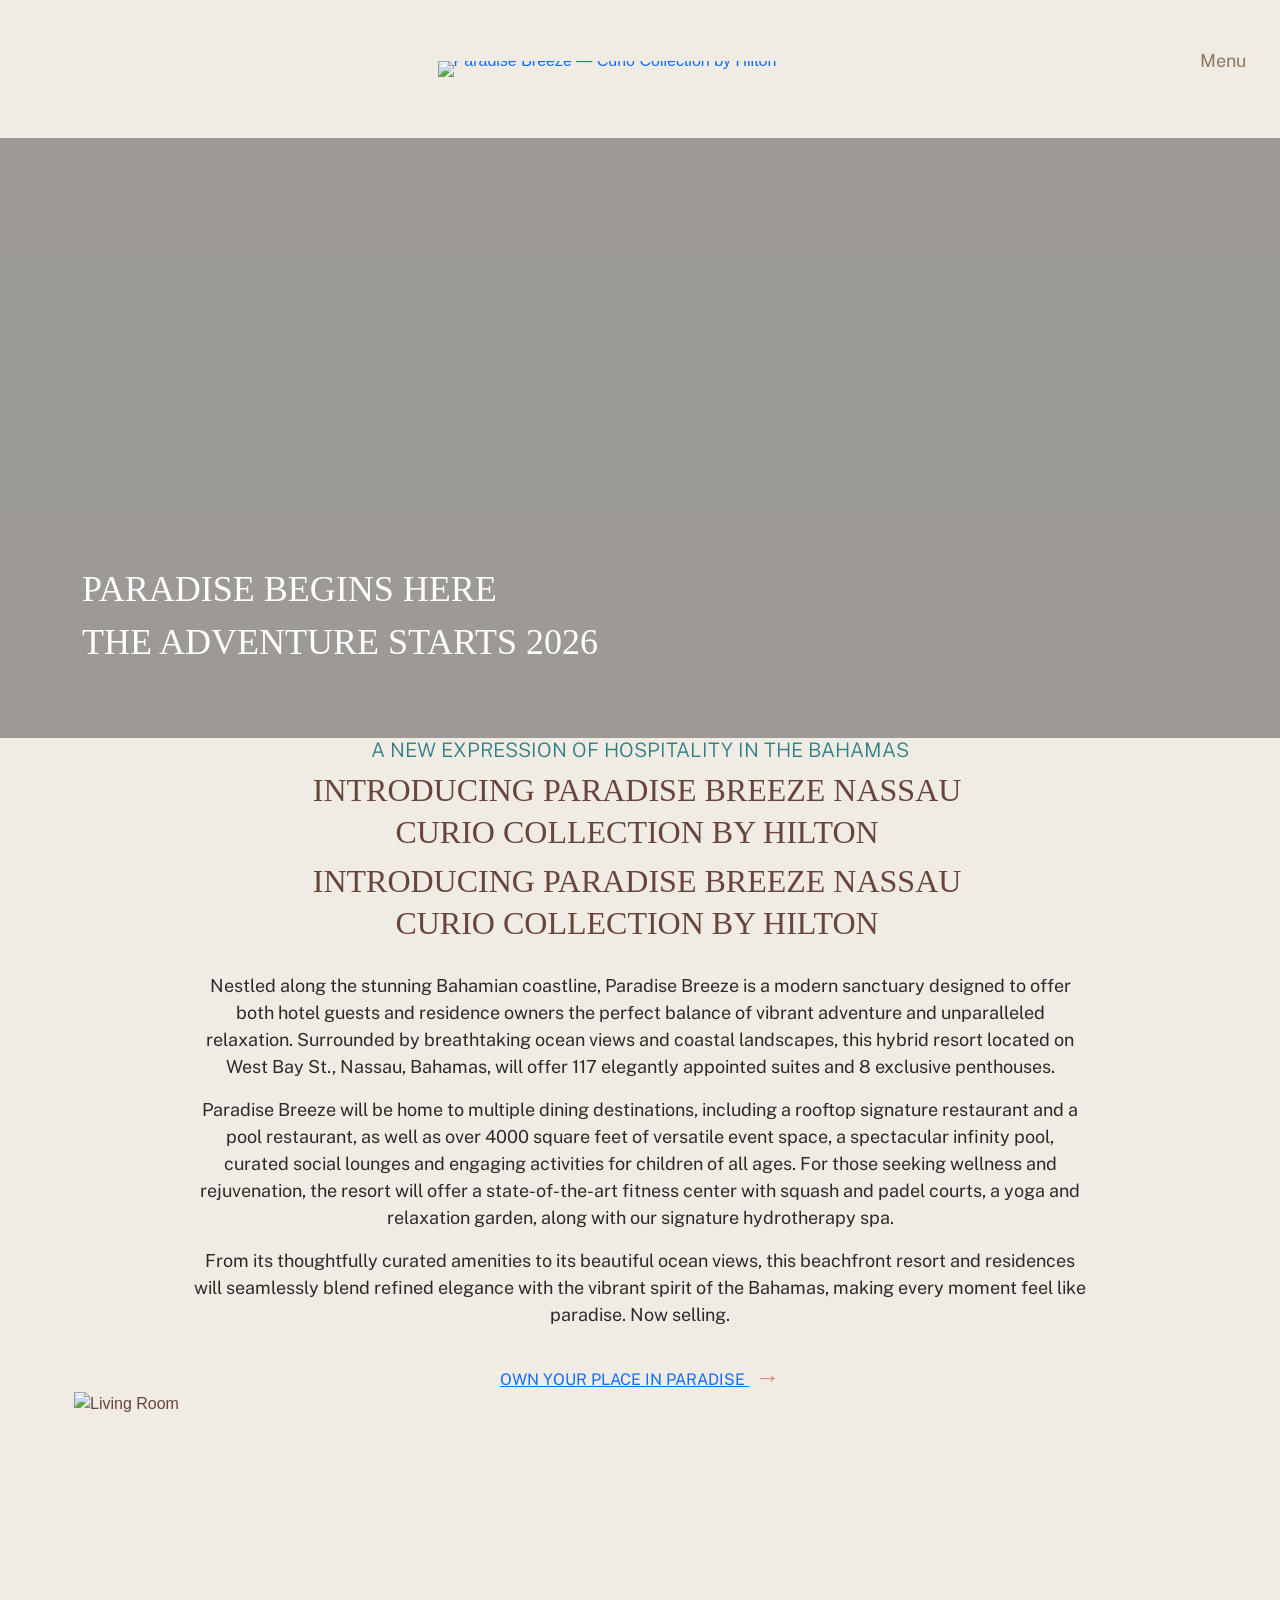
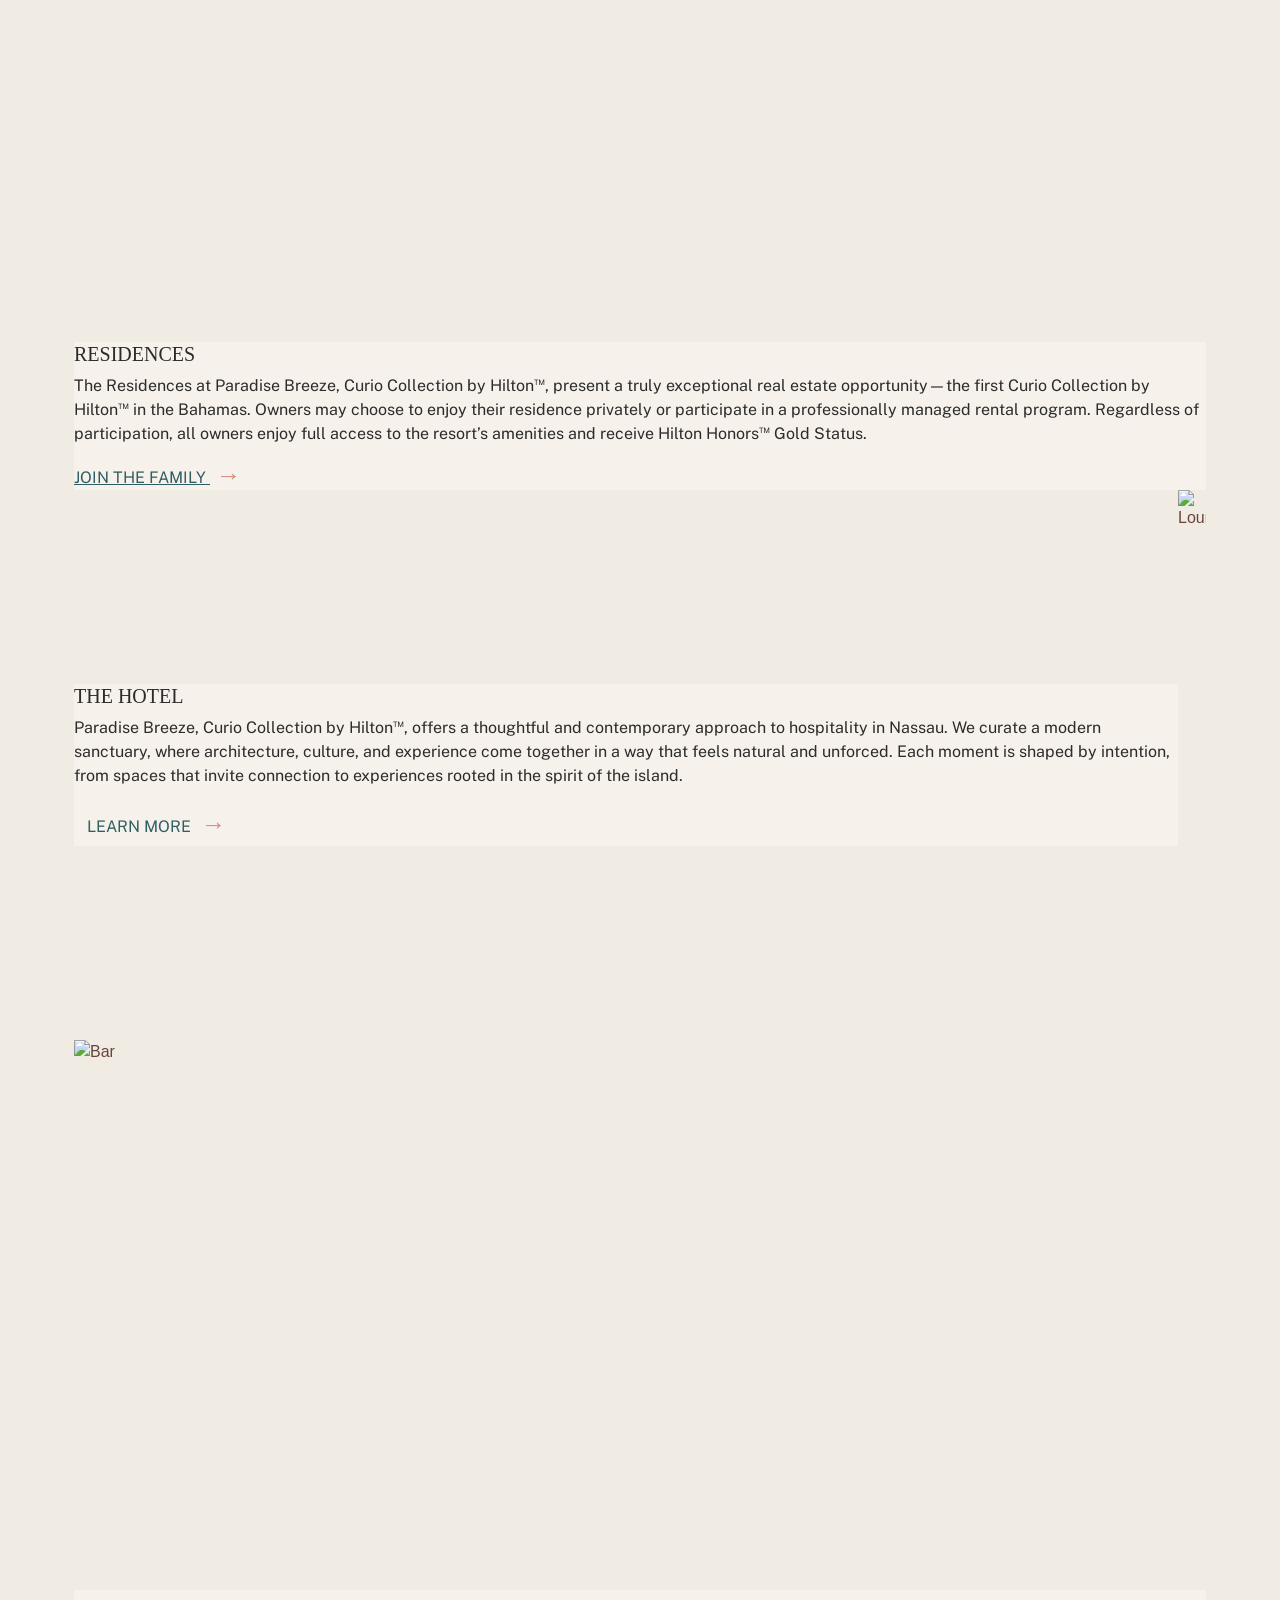
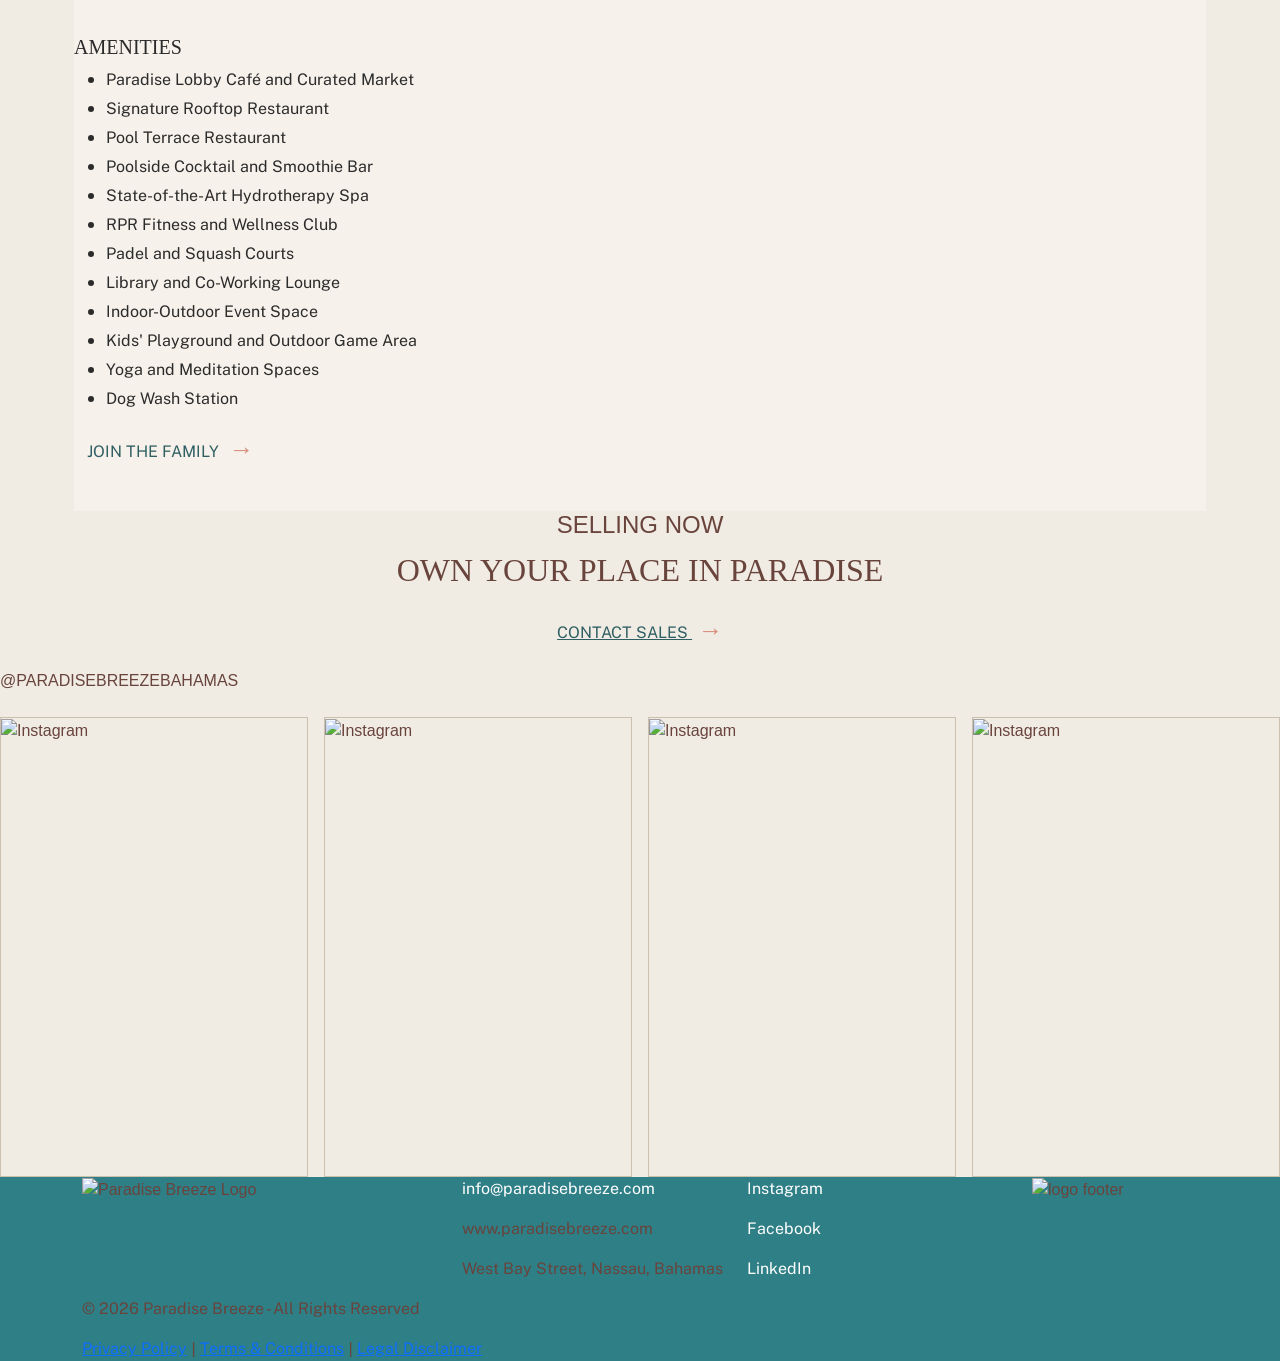
==== commit a252c26b: "link changed" ====
--- a/files/index.html
+++ b/files/index.html
@@ -126,6 +126,21 @@
             z-index: 3;
         }
 
+        /* Desktop-only: nudge hero headline down + slightly increase line gap */
+        @media (min-width: 768px) {
+            .hero-content {
+                bottom: 12%;
+            }
+
+            .hero-content .hero-title {
+                margin: 0;
+            }
+
+            .hero-content .hero-title + .hero-title {
+                margin-top: 6px;
+            }
+        }
+
 
         /* Headings styling */
         .hero-title {
@@ -143,7 +158,7 @@
         }
 
         .sub-heading-small {
-            font-family: 'Neue Montreal', sans-serif;
+            font-family: 'Public Sans', sans-serif;
             font-weight: 300;
             font-style: normal;
             font-size: 20px;
@@ -234,8 +249,18 @@
             .intro-heading-angleton .intro-line1,
             .intro-heading-angleton .intro-line2,
             .intro-heading-angleton .intro-line3 {
-                font-size: 20px !important;
-                line-height: 1.3 !important;
+                font-size: 18px !important;
+                line-height: 1.25 !important;
+            }
+        }
+
+        /* Extra safety for very small screens */
+        @media (max-width: 575px) {
+            .intro-section .intro-heading-angleton,
+            .intro-section .intro-heading-angleton .intro-line1,
+            .intro-section .intro-heading-angleton .intro-line2,
+            .intro-section .intro-heading-angleton .intro-line3 {
+                font-size: 18px !important;
             }
         }
 
@@ -279,6 +304,7 @@
             right: 0;
             background-color: #F0ECE4;
             overflow-x: hidden;
+            overflow-y: hidden;
             transition: 0.4s ease;
             padding-top: 80px;
             box-shadow: -5px 0 20px rgba(0, 0, 0, 0.2);
@@ -287,10 +313,12 @@
         .side-nav-content {
             margin-top: 60px;
             /* neeche lane ke liye */
-            padding-right: 30px;
-            /* right side shift */
-            padding-left: 10px;
-            /* thoda space left se */
+            padding-right: 0;
+            padding-left: 0;
+            display: flex;
+            flex-direction: column;
+            align-items: center;
+            height: calc(100vh - 80px);
         }
 
 
@@ -299,10 +327,11 @@
             padding: 14px 20px;
             text-decoration: none;
             font-size: 18px;
-            color: #69443C;
+            color: #2B2B2B;
             display: block;
-            text-align: right;
-            font-family: 'Neue Montreal', sans-serif;
+            width: 100%;
+            text-align: center;
+            font-family: 'Public Sans', sans-serif;
             transition: all 0.3s ease;
         }
 
@@ -310,8 +339,7 @@
             text-decoration: underline;
             /* Dark gray on hover, optional */
             background-color: rgba(255, 255, 255, 0.15);
-            color: #4fa3a5;
-            padding-right: 40px;
+            color: #2F5F63;
         }
 
         .side-nav-content a:active,
@@ -319,7 +347,7 @@
         /* Keyboard focus */
         .side-nav-content a:focus {
             background-color: rgba(255, 255, 255, 0.15);
-            color: #69443C;
+            color: #2F5F63;
             text-decoration: underline;
         }
 
@@ -329,16 +357,141 @@
         .side-nav-content a:focus-visible {
             text-decoration: underline;
             background-color: rgba(255, 255, 255, 0.15);
-            color: #4fa3a5;
-            padding-right: 40px;
+            color: #2F5F63;
+        }
+
+        /* Thank-you popup (after form submit) */
+        .thankyou-modal-backdrop {
+            position: fixed;
+            inset: 0;
+            background: rgba(47, 127, 134, 0.75);
+            display: none;
+            align-items: center;
+            justify-content: center;
+            padding: 24px;
+            z-index: 2000;
+        }
+
+        .thankyou-modal-backdrop.is-open {
+            display: flex;
+        }
+
+        .thankyou-modal {
+            width: min(920px, 94vw);
+            background: #F0ECE4;
+            border-radius: 4px;
+            padding: 56px 28px 44px;
+            text-align: center;
+            position: relative;
+        }
+
+        .thankyou-modal-close {
+            position: fixed;
+            top: 18px;
+            right: 18px;
+            border: 0;
+            background: transparent;
+            color: #8E7761;
+            font-size: 26px;
+            line-height: 1;
+            cursor: pointer;
+            z-index: 2100;
+            display: none;
+        }
+
+        .thankyou-title {
+            margin: 0 0 10px;
+            font-family: "TAN-Angleton", serif;
+            font-weight: 400;
+            font-size: 20px;
+            color: #2F5F63;
+            text-transform: uppercase;
+            letter-spacing: 0.04em;
+        }
+
+        .thankyou-subtitle {
+            margin: 0 0 26px;
+            color: #2B2B2B;
+            font-family: 'Public Sans', sans-serif;
+        }
+
+        .thankyou-cta {
+            display: inline-flex;
+            align-items: center;
+            justify-content: center;
+            gap: 12px;
+            padding: 14px 26px;
+            border: 1px solid #C4B298;
+            color: #2F5F63;
+            font-family: 'Public Sans', sans-serif;
+            text-decoration: none;
+            text-transform: uppercase;
+            letter-spacing: 0.14em;
+            font-size: 12px;
+            background: transparent;
+        }
+
+        .thankyou-cta .arrow {
+            color: #D67B63;
+            font-size: 16px;
+            line-height: 1;
+        }
+
+        @media (max-width: 767px) {
+            .thankyou-modal {
+                padding: 44px 18px 34px;
+            }
+        }
+
+        .side-nav-menu-image {
+            margin-top: auto;
+            padding: 28px 18px 0;
+            margin-bottom: -34px;
+            width: min(280px, 72%);
+            height: auto;
+            display: block;
+        }
+
+        @media (max-width: 767px) {
+            .side-nav {
+                top: 92px;
+                height: calc(100vh - 92px);
+                padding-top: 0;
+                border-top: 8px solid rgba(105, 68, 60, 0.55);
+                box-shadow: none;
+            }
+
+            .side-nav-content {
+                margin-top: 0;
+                height: 100%;
+                width: 100%;
+                padding-top: 0;
+                gap: 18px;
+                justify-content: flex-start;
+            }
+
+            .side-nav-menu-image {
+                margin-top: 0;
+                margin-bottom: 0;
+                width: min(200px, 62%);
+            }
+        }
+
+        /* Mobile: keep items centered */
+        @media (max-width: 767.98px) {
+            .side-nav-content {
+                margin-top: 48px;
+            }
         }
 
         /* Desktop: slightly tighter menu link spacing */
         @media (min-width: 768px) {
             .side-nav-content {
                 margin-top: 48px;
-                padding-right: 22px;
-                padding-left: 8px;
+                padding-right: 0;
+                padding-left: 0;
+                height: calc(100vh - 80px);
+                align-items: stretch; /* allow image to not be centered */
             }
 
             .side-nav-content a {
@@ -350,7 +503,16 @@
             .side-nav-content a:active,
             .side-nav-content a:focus,
             .side-nav-content a:focus-visible {
-                padding-right: 32px;
+                padding-right: 16px;
+            }
+
+            .side-nav-menu-image {
+                margin-bottom: 44px;
+                padding-bottom: 18px;
+                width: min(260px, 90%);
+                align-self: flex-start;
+                margin-left: 18px;
+                margin-right: auto;
             }
         }
 
@@ -387,6 +549,49 @@
             transition: transform 0.5s ease;
         }
 
+        /* Spacing between Instagram tiles */
+        .social-scroll {
+            gap: 16px;
+        }
+
+        .social-scroll .social-col {
+            padding-left: 0 !important;
+            padding-right: 0 !important;
+        }
+
+        .social-scroll-wrapper {
+            padding-left: 0;
+            padding-right: 0;
+        }
+
+        /* Desktop: make Instagram tiles fill row (no right empty space) */
+        @media (min-width: 992px) {
+            .social-scroll .social-col {
+                flex: 1 1 0;
+                width: auto;
+                max-width: none;
+            }
+
+            .social-scroll .social-img-wrapper {
+                width: 100%;
+                height: 460px;
+            }
+
+            .social-scroll .social-img {
+                width: 100%;
+                height: 460px;
+            }
+        }
+
+        /* Mobile: make Instagram tiles wider */
+        @media (max-width: 767.98px) {
+            .social-scroll .social-col {
+                flex: 0 0 92vw;
+                width: 92vw;
+                max-width: 92vw;
+            }
+        }
+
         /* Overlay */
         .social-overlay {
             position: absolute;
@@ -395,21 +600,28 @@
             opacity: 0;
             transition: opacity 0.3s ease;
             z-index: 2;
-            top: 0;
-            left: 0;
-            right: 0;
-            bottom: 0;
             width: 100%;
             height: 100%;
             display: flex;
+            align-items: stretch;
+            justify-content: stretch;
+            padding: 0;
+        }
+
+        /* Instagram Icon */
+        .social-overlay a {
+            position: absolute;
+            right: 0;
+            bottom: 0;
+            display: inline-flex;
             align-items: center;
             justify-content: center;
-            padding-right: 80px;
-        }
-
-        /* Instagram Icon */
+            line-height: 1;
+            padding: 12px;
+        }
+
         .social-overlay i {
-            font-size: 40px;
+            font-size: 28px;
             color: #fff;
         }
 
@@ -440,18 +652,21 @@
             }
 
             .social-overlay a {
-                position: absolute;
-                top: 50%;
-                left: 50%;
-                transform: translate(-50%, -50%);
-                /* TRUE CENTER */
-                display: flex;
-                align-items: center;
-                justify-content: center;
+                position: absolute !important;
+                right: 0 !important;
+                bottom: 0 !important;
+                left: auto !important;
+                top: auto !important;
+                transform: none !important;
+                width: auto !important;
+                max-width: none !important;
+                text-align: initial !important;
+                padding: 10px;
+                margin: 0 !important; /* override `.social-col a { margin-left: ... }` from styles.css */
             }
 
             .social-overlay i {
-                font-size: 2.2rem;
+                font-size: 22px;
                 color: #fff;
             }
         }
@@ -466,7 +681,7 @@
             }
 
             .social-overlay i {
-                font-size: 2.2rem;
+                font-size: 22px;
                 color: #fff;
             }
         }
@@ -540,9 +755,25 @@
 
             .btn-custom-outline {
                 padding: 15px 10px;
-                margin-top: 0px;
+                margin-top: 4px;
                 font-size: 13px;
                 letter-spacing: 1px;
+            }
+
+            /* Intro section: match mobile spacing (text closer to CTA) */
+            .intro-section .body-text {
+                padding-top: 0 !important;
+                padding-bottom: 0 !important;
+                margin-bottom: 0 !important;
+            }
+
+            .intro-section .body-text p {
+                margin-bottom: 16px !important;
+            }
+
+            .intro-section .btn-custom-outline {
+                margin-top: 14px !important;
+                margin-bottom: 18px !important;
             }
 
             .main-heading-teal {
@@ -620,6 +851,47 @@
                 padding: 20px;
             }
 
+            /* Mobile-only: override index-only Amenities padding so it matches Residences/Hotel */
+            #amenities .slider-text-card {
+                padding-top: 20px !important;
+                padding-bottom: 20px !important;
+            }
+
+            /* Mobile: keep consistent title spacing (Residences / Hotel / Amenities) */
+            .slider-text-card .card-title-teal {
+                margin-top: 6px !important;
+                margin-bottom: 16px !important;
+            }
+
+            /* Mobile: consistent spacing around CTA buttons in these cards */
+            .slider-text-card .card-text {
+                margin-bottom: 16px !important;
+            }
+
+            .slider-text-card .amenities-list {
+                margin-top: 0 !important;
+                margin-bottom: 16px !important;
+            }
+
+            .slider-text-card :is(.btn-gold-link, .btn.btn-gold-link) {
+                margin-top: 14px !important;
+                margin-bottom: 8px !important;
+            }
+
+            /* Mobile: Amenities must match Hotel/Residences spacing exactly */
+            #amenities .slider-text-card .amenities-list {
+                margin-bottom: 16px !important;
+            }
+
+            #amenities .slider-text-card .amenities-list li:last-child {
+                margin-bottom: 0 !important;
+            }
+
+            #amenities .slider-text-card .btn.btn-gold-link {
+                margin-top: 14px !important;
+                margin-bottom: 8px !important;
+            }
+
             .carousel-indicators.custom-dots {
                 top: auto;
                 /* IMPORTANT: reset top */
@@ -714,6 +986,17 @@
 
             }
 
+            /* Desktop-only: nudge "SELLING NOW" slightly left */
+            @media (min-width: 992px) {
+                #selling .sub-heading-teal-selling {
+                    display: inline-block;
+                    width: auto;
+                    position: relative;
+                    left: -30px;
+                    transform: none;
+                }
+            }
+
             /* Hero section must use viewport height on mobile */
             .hero-section {
                 position: relative;
@@ -773,8 +1056,43 @@
 
             .intro-section {
                 padding: 0px 20px;
-                padding-top: 20px;
+                padding-top: 18px;
                 padding-bottom: 10px;
+            }
+
+            /* Add a little breathing room between hero and intro (mobile only) */
+            .hero-section {
+                margin-bottom: 12px;
+            }
+
+            /* Intro section mobile typography to match reference */
+            .intro-section .central-head-text {
+                max-width: 360px;
+                margin-left: auto;
+                margin-right: auto;
+            }
+
+            .intro-section .sub-heading-small {
+                font-size: 14px !important;
+                line-height: 1.25 !important;
+                letter-spacing: 0.02em !important;
+                margin-bottom: 22px !important;
+            }
+
+            .intro-section .intro-heading-angleton,
+            .intro-section .intro-heading-angleton .intro-line1,
+            .intro-section .intro-heading-angleton .intro-line2,
+            .intro-section .intro-heading-angleton .intro-line3 {
+                font-size: 18px !important;
+                line-height: 1.15 !important;
+                margin-bottom: 20px !important;
+            }
+
+            .intro-section .body-text p {
+                font-size: 16px !important;
+                line-height: 1.65 !important;
+                text-align: center !important;
+                margin-bottom: 14px !important;
             }
 
             .body-text {
@@ -813,7 +1131,13 @@
 
         /* Homepage header — matches brand bar (phone + social | centered logo stack | menu) */
         body.page-home {
-            padding-top: 108px;
+            padding-top: 138px;
+        }
+
+        @media (max-width: 767px) {
+            body.page-home {
+                padding-top: 100px;
+            }
         }
 
         body.page-home .hero-section {
@@ -822,10 +1146,10 @@
 
         .site-header--cream {
             background-color: #F0ECE4 !important;
-            min-height: 0;
+            min-height: 120px;
             height: auto !important;
-            padding-top: 10px;
-            padding-bottom: 10px;
+            padding-top: 22px;
+            padding-bottom: 22px;
         }
 
         .site-header--cream .header-inner {
@@ -892,13 +1216,15 @@
             display: inline-block;
             line-height: 0;
             text-align: center;
+            margin-top: 14px;
+            margin-bottom: -4px;
         }
 
         .site-header--cream .header-main-logo {
             display: block;
             height: auto;
             width: auto;
-            max-height: 78px;
+            max-height: 92px;
             max-width: min(380px, 52vw);
             object-fit: contain;
         }
@@ -935,21 +1261,76 @@
 
         /* Mobile: slightly smaller Menu text */
         @media (max-width: 767px) {
+            .site-header--cream {
+                min-height: 92px;
+                padding-top: 10px;
+                padding-bottom: 10px;
+            }
+
+            .site-header--cream .header-inner {
+                justify-content: space-between !important;
+            }
+
+            .site-header--cream .header-main-logo {
+                max-height: 63.83px;
+                max-width: 160px;
+                object-position: left;
+                transform: translateX(-30px);
+            }
+
+            .site-header--cream .header-brand-stack {
+                margin-top: 2px;
+                margin-bottom: 0;
+            }
+
+            /* Mobile: hide empty left area so logo can sit left */
+            .site-header--cream .header-contact {
+                display: none !important;
+            }
+
+            /* Mobile: logo should be on the left (like Figma) */
+            .site-header--cream .header-logo-center {
+                justify-content: flex-start !important;
+                padding-left: 0 !important;
+                padding-right: 0 !important;
+                flex: 0 0 auto !important;
+                flex-grow: 0 !important;
+            }
+
+            .site-header--cream .header-brand-stack {
+                text-align: left !important;
+                margin-left: 0 !important;
+                transform: translateX(0);
+            }
+
+            /* Mobile: smart side padding like the screenshot */
+            .site-header--cream .container-fluid {
+                padding-left: 10px !important;
+                padding-right: 10px !important;
+            }
+
             .site-header--cream .hamburger-btn {
                 font-size: 14px;
-                padding: 4px 6px;
-            }
+                padding: 4px 4px;
+                margin-right: 10px;
+            }
+        }
+
+        /* Menu button hover color (desktop + mobile) */
+        .site-header--cream .hamburger-btn:hover,
+        .site-header--cream .hamburger-btn:focus-visible {
+            color: #2F5F63 !important;
         }
 
         /* Mobile: tighten side-nav spacing + text size */
         @media (max-width: 767px) {
             .side-nav {
-                padding-top: 56px;
+                padding-top: 78px;
             }
 
             .side-nav-content {
-                margin-top: 12px;
-                padding-right: 6px;
+                margin-top: 28px;
+                padding-right: 0;
                 padding-left: 0;
             }
 
@@ -1008,7 +1389,13 @@
         }
 
         #amenities .amenities-list {
-            margin-bottom: 10px;
+            /* Match spacing above buttons in Residences/Hotel (p.card-text has 20px bottom margin) */
+            margin-bottom: 20px;
+        }
+
+        /* Keep button spacing consistent in Amenities */
+        #amenities .btn-gold-link {
+            margin-top: 0;
         }
 
         #amenities .amenities-list li {
@@ -1031,6 +1418,45 @@
         #hotel.slider-section-container,
         #amenities.slider-section-container {
             background-color: #F0ECE4 !important;
+        }
+
+        /* Desktop-only: make these sections equally centered like Figma */
+        @media (min-width: 992px) {
+            #residences.slider-section-container,
+            #hotel.slider-section-container,
+            #amenities.slider-section-container {
+                max-width: 1180px;
+                margin-left: auto;
+                margin-right: auto;
+                padding-left: 24px;
+                padding-right: 24px;
+            }
+
+            #residences.slider-section-container > .container-fluid,
+            #hotel.slider-section-container > .container-fluid,
+            #amenities.slider-section-container > .container-fluid {
+                padding-left: 0 !important;
+                padding-right: 0 !important;
+            }
+
+            /* Keep inner slider aligned to the same gutters (prevents uneven left/right) */
+            #residences .slider-wrapper,
+            #hotel .slider-wrapper,
+            #amenities .slider-wrapper {
+                max-width: 100% !important;
+                margin-left: 0 !important;
+                margin-right: 0 !important;
+            }
+
+            #residences .slider-text-card,
+            #amenities .slider-text-card {
+                right: 0 !important;
+            }
+
+            #hotel .slider-text-card.text-card-left {
+                left: 0 !important;
+                right: auto !important;
+            }
         }
 
         /* Index-only: intro section background match body */
@@ -1141,6 +1567,29 @@
         #paradiseFormModal .form-input {
             color: #2B2B2B !important;
             border-bottom-color: #2F5F63 !important;
+        }
+
+        /* Contact popup: make placeholder text match other inputs */
+        #paradiseFormModal .form-input::placeholder {
+            color: #2B2B2B !important;
+            opacity: 1;
+        }
+
+        /* Contact popup (#paradiseFormModal): custom dropdown arrow color (Figma) */
+        #paradiseFormModal select.form-input {
+            appearance: none;
+            -webkit-appearance: none;
+            -moz-appearance: none;
+            padding-right: 46px;
+            background-repeat: no-repeat;
+            background-position: right 8px center;
+            background-size: 22px 22px;
+            background-image: url("data:image/svg+xml,%3Csvg xmlns='http://www.w3.org/2000/svg' width='22' height='22' viewBox='0 0 24 24'%3E%3Cpath d='M6 9l6 6 6-6' fill='none' stroke='%23D88C7A' stroke-width='2.4' stroke-linecap='round' stroke-linejoin='round'/%3E%3C/svg%3E");
+        }
+
+        /* Hide default arrow in old Edge/IE */
+        #paradiseFormModal select.form-input::-ms-expand {
+            display: none;
         }
 
         #paradiseFormModal .form-input:focus {
@@ -1670,6 +2119,7 @@
             <a href="#selling"onclick="toggleNav()">
                 Contact Us
             </a>
+            <img src="images/menu-image.png" alt="" class="side-nav-menu-image" aria-hidden="true">
         </div>
     </div>
     <nav class="navbar fixed-top site-header site-header--cream" aria-label="Primary">
@@ -1683,7 +2133,7 @@
                 </div>
                 <div class="header-logo-center flex-grow-1 d-flex justify-content-center px-2">
                     <a href="./index.html" class="text-decoration-none d-inline-block header-brand-stack">
-                        <img src="images/home-logo.png"
+                        <img src="images/logo full.svg"
                             alt="Paradise Breeze — Curio Collection by Hilton" class="header-main-logo img-fluid">
                     </a>
                 </div>
@@ -1728,9 +2178,19 @@
             <div class="row justify-content-center">
                 <div class="col-lg-10 col-xl-9 text-center central-head-text">
                     <h4 class="sub-heading-small">A NEW EXPRESSION OF HOSPITALITY IN THE BAHAMAS</h4>
-                    <h2 class="main-heading-teal intro-heading-angleton">
+                    <!-- Desktop/tablet heading (2-line layout) -->
+                    <h2 class="main-heading-teal intro-heading-angleton intro-heading-desktop">
                         <span class="intro-line1">INTRODUCING PARADISE BREEZE NASSAU</span>
-                        <span class="intro-line3">CURIO COLLECTION BY HILTON</span>
+                        <span class="intro-line3"> CURIO COLLECTION BY HILTON</span>
+                    </h2>
+
+                    <!-- Mobile heading (match line breaks/order from design) -->
+                    <h2 class="main-heading-teal intro-heading-angleton intro-heading-mobile" aria-label="INTRODUCING PARADISE BREEZE NASSAU CURIO COLLECTION BY HILTON">
+                        <span class="intro-mobile-line">INTRODUCING</span>
+                        <span class="intro-mobile-line">PARADISE BREEZE</span>
+                        <span class="intro-mobile-line">NASSAU</span>
+                        <span class="intro-mobile-line">CURIO COLLECTION</span>
+                        <span class="intro-mobile-line">BY HILTON</span>
                     </h2>
 
                     <div class="body-text">
@@ -1748,7 +2208,7 @@
                         Now selling.</p>
                     </div>
                     <a href="#" class="btn-custom-outline" data-bs-toggle="modal" data-bs-target="#paradiseFormModal">
-                        OWN A PIECE OF PARADISE <span class="arrow-color"> &rarr; </span>
+                        OWN YOUR PLACE IN PARADISE <span class="arrow-color"> &rarr; </span>
                     </a>
                 </div>
             </div>
@@ -1828,7 +2288,7 @@
     <section id="selling" class="selling-text-section">
         <div class="container text-center">
             <h4 class="sub-heading-teal-selling">SELLING NOW</h4>
-            <h2 class="main-heading-teal-selling mb-4">OWN A PIECE OF PARADISE</h2>
+            <h2 class="main-heading-teal-selling mb-4">OWN YOUR PLACE IN PARADISE</h2>
 
             <a href="#" class="btn-outline-gold" data-bs-toggle="modal" data-bs-target="#paradiseFormModal">
                 CONTACT SALES <span class="arrow-color">&rarr;</span>
@@ -1837,9 +2297,11 @@
     </section>
 
     <section class="social-grid-section">
-        <div class="container-fluid px-lg-5">
+        <div class="container-fluid px-0">
             <div class="social-block">
-                <img src="images/Frame 59.png" class="img-fluid" alt="insta username">
+                <img src="images/Group.png" class="social-star" alt="" aria-hidden="true">
+                <div class="social-handle">@PARADISEBREEZEBAHAMAS</div>
+                <img src="images/Group.png" class="social-star" alt="" aria-hidden="true">
             </div>
 
             <div class="social-scroll-wrapper">
@@ -1849,8 +2311,8 @@
                         <div class="social-img-wrapper position-relative overflow-hidden">
                             <img src="images/Instagram.png" class="img-fluid w-100 social-img" alt="Instagram">
 
-                            <div class="social-overlay d-flex align-items-center justify-content-center">
-                                <a href="https://www.instagram.com/paradisebreezebahamas/" target="_blank">
+                            <div class="social-overlay">
+                                <a href="https://www.instagram.com/paradisebreezenassau/" target="_blank" rel="noopener noreferrer">
                                     <i class="bi bi-instagram"></i>
                                 </a>
                             </div>
@@ -1860,8 +2322,8 @@
                     <div class="col-10 col-md-6 col-lg-3 social-col">
                         <div class="social-img-wrapper position-relative overflow-hidden">
                             <img src="images/Instagram (1).png" class="img-fluid w-100 social-img" alt="Instagram">
-                            <div class="social-overlay d-flex align-items-center justify-content-center">
-                                <a href="https://www.instagram.com/paradisebreezebahamas/" target="_blank">
+                            <div class="social-overlay">
+                                <a href="https://www.instagram.com/paradisebreezenassau/" target="_blank" rel="noopener noreferrer">
                                     <i class="bi bi-instagram"></i>
                                 </a>
                             </div>
@@ -1871,8 +2333,8 @@
                     <div class="col-10 col-md-6 col-lg-3 social-col">
                         <div class="social-img-wrapper position-relative overflow-hidden">
                             <img src="images/Instagram (2).png" class="img-fluid w-100 social-img" alt="Instagram">
-                            <div class="social-overlay d-flex align-items-center justify-content-center">
-                                <a href="https://www.instagram.com/paradisebreezebahamas/" target="_blank">
+                            <div class="social-overlay">
+                                <a href="https://www.instagram.com/paradisebreezenassau/" target="_blank" rel="noopener noreferrer">
                                     <i class="bi bi-instagram"></i>
                                 </a>
                             </div>
@@ -1882,8 +2344,8 @@
                     <div class="col-10 col-md-6 col-lg-3 social-col">
                         <div class="social-img-wrapper position-relative overflow-hidden">
                             <img src="images/Instagram (3).png" class="img-fluid w-100 social-img" alt="Instagram">
-                            <div class="social-overlay d-flex align-items-center justify-content-center">
-                                <a href="https://www.instagram.com/paradisebreezebahamas/" target="_blank">
+                            <div class="social-overlay">
+                                <a href="https://www.instagram.com/paradisebreezenassau/" target="_blank" rel="noopener noreferrer">
                                     <i class="bi bi-instagram"></i>
                                 </a>
                             </div>
@@ -1901,7 +2363,7 @@
         <div class="container">
             <div class="row footer-row">
                 <div class="col-12 col-md-4 footer-left">
-                    <img src="images/Frame 22.png" alt="Paradise Breeze Logo" class="img-fluid footer-logo">
+                    <img src="images/logo short white.png" alt="Paradise Breeze Logo" class="img-fluid footer-logo">
                 </div>
                 <div class="col-12 col-md-3 ms-md-auto right-col">
                     <p><a href="mailto:info@paradisebreeze.com"
@@ -1911,7 +2373,7 @@
                 </div>
                 <div class="col-12 col-md-3 ms-md-auto right-col right-gap">
                     <p>
-                        <a href="https://www.instagram.com/paradisebreezebahamas?utm_source=ig_web_button_share_sheet&igsh=ZDNlZDc0MzIxNw=="
+                        <a href="https://www.instagram.com/paradisebreezenassau/"
                             target="_blank" rel="noopener noreferrer" style="color: #fff; text-decoration: none;">
                             Instagram
                         </a>
@@ -2228,6 +2690,19 @@
         </div>
     </div>
     </div>
+
+    <!-- Thank-you popup (shown after form submit) -->
+    <button type="button" class="thankyou-modal-close" id="thankyouCloseBtn" aria-label="Close">×</button>
+    <div class="thankyou-modal-backdrop" id="thankyouModal" role="dialog" aria-modal="true" aria-label="Thank you">
+        <div class="thankyou-modal">
+            <h2 class="thankyou-title">THANK YOU FOR SUBMITTING AN INQUIRY.</h2>
+            <p class="thankyou-subtitle">Our team will contact you shortly.</p>
+            <a class="thankyou-cta" href="./index.html">
+                BACK TO HOME PAGE <span class="arrow">→</span>
+            </a>
+        </div>
+    </div>
+
     <script>
         const video = document.getElementById('heroVideo');
         const source = document.getElementById('videoSource');
@@ -2256,6 +2731,68 @@
     </script>
 
     <script>
+        (function () {
+            function setupThankYouPopup() {
+                const modal = document.getElementById("thankyouModal");
+                const closeBtn = document.getElementById("thankyouCloseBtn");
+                const formModalEl = document.getElementById("paradiseFormModal");
+                const form = formModalEl ? formModalEl.querySelector('form[action="send-form.php"]') : null;
+
+                if (!modal || !closeBtn || !form) return;
+
+                function closeThankYou() {
+                    modal.classList.remove("is-open");
+                    closeBtn.style.display = "none";
+                    document.body.style.overflow = "";
+                }
+
+                function openThankYou() {
+                    modal.classList.add("is-open");
+                    closeBtn.style.display = "inline-flex";
+                    document.body.style.overflow = "hidden";
+                }
+
+                closeBtn.addEventListener("click", closeThankYou);
+                modal.addEventListener("click", function (e) {
+                    if (e.target === modal) closeThankYou();
+                });
+                document.addEventListener("keydown", function (e) {
+                    if (e.key === "Escape") closeThankYou();
+                });
+
+                form.addEventListener("submit", async function (e) {
+                    e.preventDefault();
+
+                    try {
+                        const res = await fetch(form.action, {
+                            method: "POST",
+                            body: new FormData(form),
+                            credentials: "same-origin"
+                        });
+
+                        if (!res.ok) throw new Error("Submit failed");
+
+                        // Close the bootstrap form modal if open
+                        if (window.bootstrap && formModalEl) {
+                            const instance = window.bootstrap.Modal.getInstance(formModalEl);
+                            if (instance) instance.hide();
+                        }
+
+                        form.reset();
+                        openThankYou();
+                    } catch (err) {
+                        // Fallback to normal submit if something goes wrong
+                        form.removeEventListener("submit", arguments.callee);
+                        form.submit();
+                    }
+                });
+            }
+
+            document.addEventListener("DOMContentLoaded", setupThankYouPopup);
+        })();
+    </script>
+
+    <script>
         function isNavOpen(navEl) {
             return navEl && navEl.style.width && navEl.style.width !== "0px" && navEl.style.width !== "0";
         }
@@ -2266,6 +2803,7 @@
             if (!nav || !btn) return;
 
             nav.style.width = "0";
+            document.body.style.overflow = "";
             btn.classList.remove("active");
             btn.setAttribute("aria-label", "Open menu");
         }
@@ -2276,8 +2814,10 @@
             if (!nav || !btn) return;
 
             // Smaller panel on mobile
-            const w = window.innerWidth <= 767 ? "175px" : "250px";
+            const w = window.innerWidth <= 767 ? "100%" : "250px";
             nav.style.width = w;
+            // Prevent page scrollbar while the menu is open (desktop + mobile)
+            document.body.style.overflow = "hidden";
             btn.classList.add("active");
             btn.setAttribute("aria-label", "Close menu");
         }
